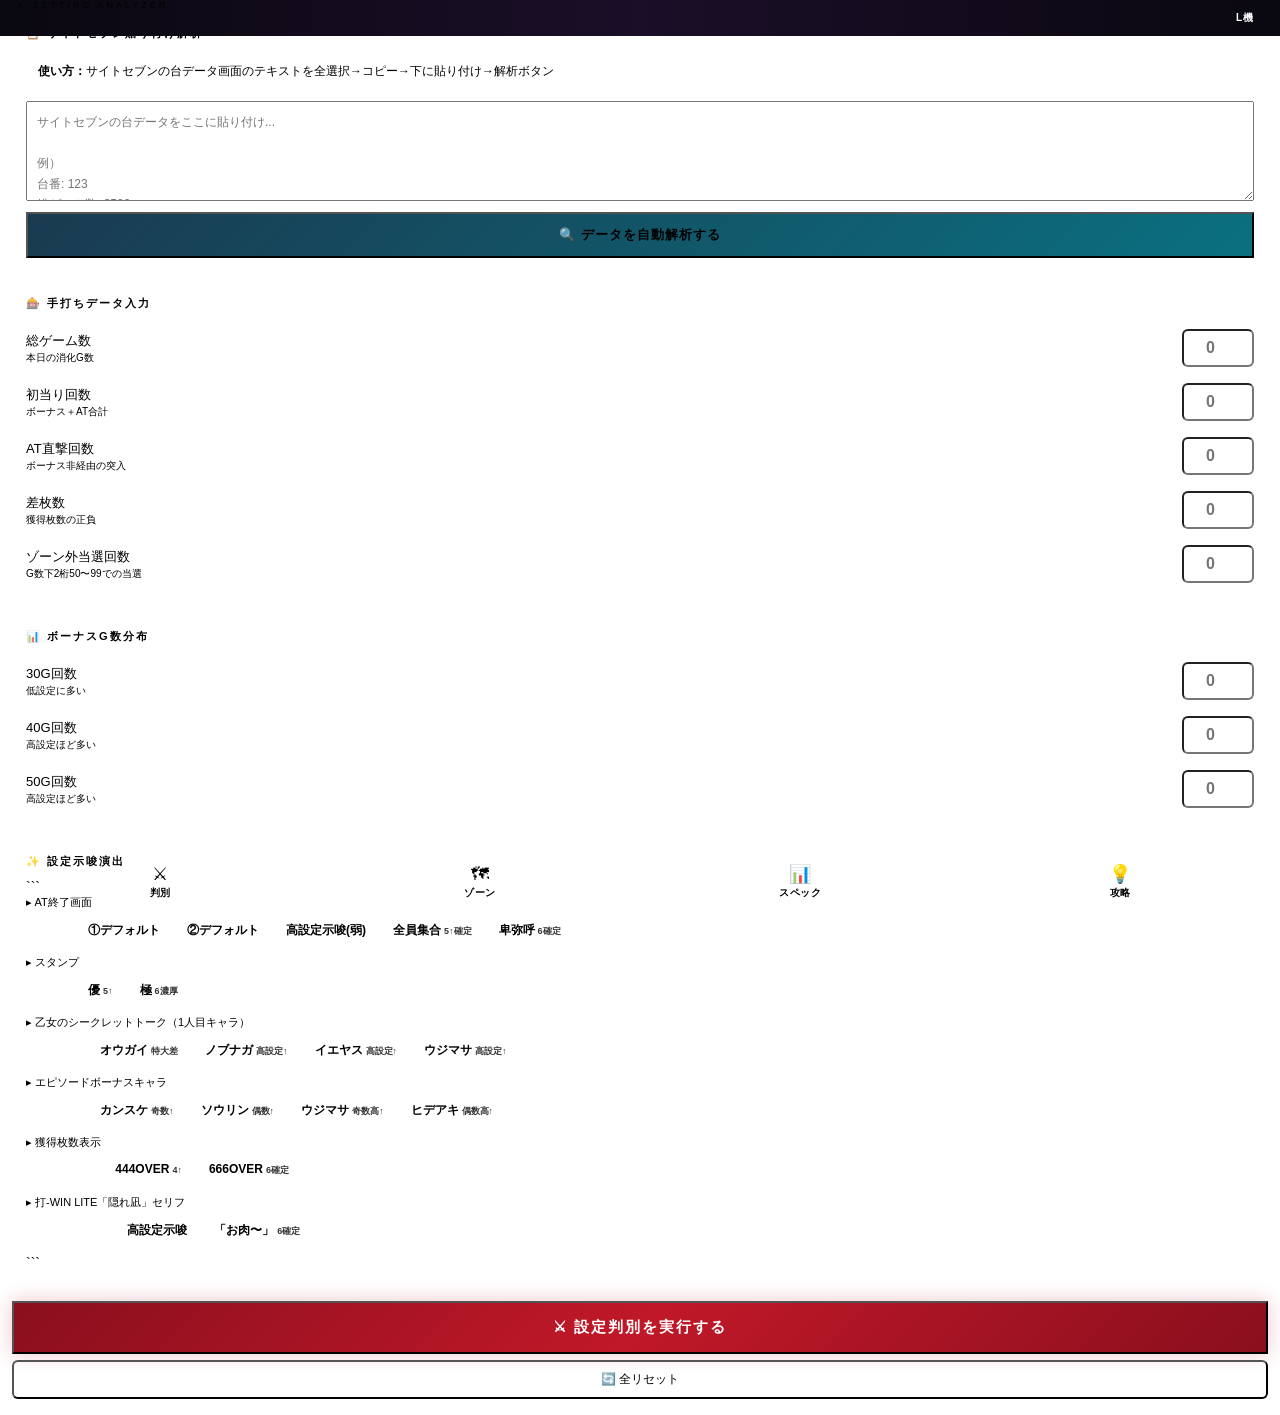
==== otome4_kaiseki/index.html @ 7e70cf57 "index.html を作成" ====
<!DOCTYPE html>

<html lang="ja">
<head>
<meta charset="UTF-8">
<meta name="viewport" content="width=device-width,initial-scale=1,maximum-scale=1,user-scalable=no">
<title>乙女4 設定判別</title>
<link rel="preconnect" href="https://fonts.googleapis.com">
<link href="https://fonts.googleapis.com/css2?family=Rajdhani:wght@600;700&family=Noto+Sans+JP:wght@400;700;900&display=swap" rel="stylesheet">
<style>
/* ═══════════════════════════════════════════
   ROOT & RESET
═══════════════════════════════════════════ */
:root {
  --bg:       #08070a;
  --bg2:      #0f0d14;
  --bg3:      #16131e;
  --border:   #2a2438;
  --border2:  #3d3555;

–red:      #e0203a;
–red-dim:  #7a0f1e;
–gold:     #c8922a;
–gold-hi:  #f0b840;
–gold-dim: #5a3d0a;
–cyan:     #18c8d4;
–cyan-dim: #0a4a50;
–purple:   #9060e8;
–green:    #22c97a;
–orange:   #e86020;

–t1: #f0ecff;
–t2: #9890b8;
–t3: #504870;

–s1c: #484060;
–s2c: #5a5075;
–s3c: #9890b8;
–s4c: #c8922a;
–s5c: #e86020;
–s6c: #e0203a;

–tab-h: 58px;
–hdr-h: 52px;
–radius: 10px;
}
*{box-sizing:border-box;margin:0;padding:0;-webkit-tap-highlight-color:transparent}
html,body{height:100%;background:var(–bg);color:var(–t1);font-family:‘Noto Sans JP’,sans-serif;font-size:14px;overscroll-behavior:none}
body{padding-top:var(–hdr-h);padding-bottom:calc(var(–tab-h) + env(safe-area-inset-bottom))}
input,button,textarea{font-family:inherit}

/* ═══════════════════════════════════════════
HEADER
═══════════════════════════════════════════ */
.hdr{
position:fixed;top:0;left:0;right:0;height:var(–hdr-h);
background:linear-gradient(90deg,#0a0810 0%,#1a0e28 50%,#0a0810 100%);
border-bottom:1px solid var(–border2);
display:flex;align-items:center;justify-content:space-between;
padding:0 16px;z-index:200;
}
.hdr-left{display:flex;flex-direction:column}
.hdr-sub{font-size:9px;letter-spacing:3px;color:var(–t3);text-transform:uppercase}
.hdr-main{font-family:‘Rajdhani’,sans-serif;font-size:19px;font-weight:700;letter-spacing:1px;
background:linear-gradient(90deg,var(–gold-hi),var(–gold));
-webkit-background-clip:text;-webkit-text-fill-color:transparent;background-clip:text}
.hdr-badge{
background:var(–red);color:#fff;
font-size:10px;font-weight:900;letter-spacing:1px;
padding:4px 10px;border-radius:4px;
}

/* ═══════════════════════════════════════════
TAB NAV
═══════════════════════════════════════════ */
.tabnav{
position:fixed;bottom:0;left:0;right:0;
height:var(–tab-h);
background:var(–bg2);
border-top:1px solid var(–border2);
display:flex;z-index:200;
padding-bottom:env(safe-area-inset-bottom);
}
.tn{flex:1;display:flex;flex-direction:column;align-items:center;justify-content:center;
gap:3px;cursor:pointer;border:none;background:transparent;color:var(–t3);
transition:color .15s}
.tn.act{color:var(–gold-hi)}
.tn-ic{font-size:18px;line-height:1}
.tn-lb{font-size:10px;font-weight:700;letter-spacing:.5px}
.tn.act .tn-lb{color:var(–gold)}

/* ═══════════════════════════════════════════
PAGES
═══════════════════════════════════════════ */
.page{display:none;padding:12px 12px 16px;animation:fadeIn .2s ease}
.page.act{display:block}
@keyframes fadeIn{from{opacity:0;transform:translateY(6px)}to{opacity:1;transform:translateY(0)}}

/* ═══════════════════════════════════════════
CARD
═══════════════════════════════════════════ */
.card{
background:var(–bg2);border:1px solid var(–border);border-radius:var(–radius);
padding:14px;margin-bottom:10px;position:relative;overflow:hidden;
}
.card-accent{position:absolute;top:0;left:0;width:3px;height:100%;background:var(–gold)}
.card-accent.red{background:var(–red)}
.card-accent.cyan{background:var(–cyan)}
.card-accent.purple{background:var(–purple)}

.sec-title{
font-size:11px;font-weight:900;letter-spacing:2px;text-transform:uppercase;
color:var(–t3);margin-bottom:10px;display:flex;align-items:center;gap:6px
}
.sec-title::after{content:’’;flex:1;height:1px;background:var(–border)}

/* ═══════════════════════════════════════════
SCORE DISPLAY
═══════════════════════════════════════════ */
.score-panel{
background:linear-gradient(135deg,#0d0a18 0%,#1a1030 100%);
border:1px solid var(–border2);border-radius:var(–radius);
padding:18px 16px;margin-bottom:10px;
display:flex;align-items:center;gap:16px;
}
.score-left{flex-shrink:0;text-align:center;width:100px}
.score-ring{
width:88px;height:88px;border-radius:50%;
background:conic-gradient(var(–red) 0% var(–ring-pct,0%), var(–bg3) var(–ring-pct,0%) 100%);
display:flex;align-items:center;justify-content:center;
position:relative;margin:0 auto 6px;
}
.score-ring::before{content:’’;position:absolute;inset:6px;border-radius:50%;background:var(–bg)}
.score-num{position:relative;z-index:1;font-family:‘Rajdhani’,sans-serif;font-size:28px;font-weight:700;color:var(–t1);line-height:1}
.score-sub{font-size:9px;color:var(–t3);letter-spacing:1px}
.score-right{flex:1}
.score-label{font-size:11px;color:var(–t3);margin-bottom:4px;letter-spacing:1px}
.score-verdict{font-size:16px;font-weight:900;margin-bottom:8px}
.score-advice{font-size:12px;color:var(–t2);line-height:1.6}

/* ═══════════════════════════════════════════
SETTING BARS
═══════════════════════════════════════════ */
.sbar-row{display:flex;align-items:center;gap:6px;margin-bottom:5px}
.sbar-lbl{width:22px;font-family:‘Rajdhani’,sans-serif;font-size:13px;font-weight:700;text-align:center;flex-shrink:0}
.sbar-track{flex:1;height:20px;background:var(–bg3);border-radius:3px;overflow:hidden;position:relative}
.sbar-fill{height:100%;border-radius:3px;transition:width .7s cubic-bezier(.25,.8,.25,1);
display:flex;align-items:center;padding-right:6px;justify-content:flex-end}
.sbar-inner{font-size:10px;font-weight:900;color:#fff;opacity:.9}
.sbar-pct{width:36px;font-size:12px;font-weight:700;text-align:right;flex-shrink:0}

/* ═══════════════════════════════════════════
INPUTS
═══════════════════════════════════════════ */
.field-row{display:flex;align-items:center;gap:10px;padding:8px 0;
border-bottom:1px solid var(–border)}
.field-row:last-child{border-bottom:none}
.field-lbl{flex:1;font-size:13px;color:var(–t2);line-height:1.3}
.field-lbl small{display:block;font-size:10px;color:var(–t3);margin-top:1px}
.num-inp{
width:72px;text-align:center;
background:var(–bg3);border:1px solid var(–border2);border-radius:6px;
color:var(–t1);font-size:16px;font-weight:700;padding:8px 4px;
}
.num-inp:focus{outline:none;border-color:var(–gold)}

/* TOGGLE CHIPS */
.chips{display:flex;flex-wrap:wrap;gap:5px;margin:6px 0 10px}
.chip{
padding:6px 11px;border-radius:5px;font-size:12px;font-weight:700;cursor:pointer;
border:1px solid var(–border2);background:var(–bg3);color:var(–t3);
transition:all .12s;white-space:nowrap;
}
.chip.on{background:var(–red-dim);border-color:var(–red);color:#fff}
.chip.on.gold{background:var(–gold-dim);border-color:var(–gold);color:var(–gold-hi)}
.chip.on.cyan{background:var(–cyan-dim);border-color:var(–cyan);color:var(–cyan)}
.chip.on.purple{background:#2a1850;border-color:var(–purple);color:#c0a0ff}
.chip-tag{font-size:9px;opacity:.8;margin-left:3px}

/* ═══════════════════════════════════════════
BUTTONS
═══════════════════════════════════════════ */
.btn-judge{
width:100%;padding:15px;margin-top:6px;
background:linear-gradient(135deg,#8a0f1e,#c01828,#8a0f1e);
border:1px solid var(–red);border-radius:var(–radius);
color:#fff;font-size:15px;font-weight:900;letter-spacing:2px;cursor:pointer;
box-shadow:0 0 20px #c0182840;transition:all .15s;
}
.btn-judge:active{transform:scale(.98);box-shadow:none}
.btn-reset{
width:100%;padding:9px;margin-top:6px;
background:transparent;border:1px solid var(–border);border-radius:6px;
color:var(–t3);font-size:12px;cursor:pointer;
}

/* ═══════════════════════════════════════════
SITE7 PASTE AREA
═══════════════════════════════════════════ */
.paste-area{
width:100%;min-height:100px;
background:var(–bg3);border:1px dashed var(–border2);border-radius:var(–radius);
color:var(–t2);font-size:12px;line-height:1.7;padding:10px;resize:vertical;
}
.paste-area:focus{outline:none;border-color:var(–gold)}
.btn-parse{
width:100%;padding:12px;margin-top:8px;
background:linear-gradient(135deg,#1a3a50,#0a7080);
border:1px solid var(–cyan);border-radius:var(–radius);
color:var(–cyan);font-size:13px;font-weight:900;letter-spacing:1px;cursor:pointer;
transition:all .15s;
}
.btn-parse:active{transform:scale(.98)}

.parse-result{
margin-top:10px;padding:12px;
background:var(–bg3);border:1px solid var(–border2);border-radius:var(–radius);
display:none;
}
.parse-item{display:flex;justify-content:space-between;padding:5px 0;
border-bottom:1px solid var(–border);font-size:13px}
.parse-item:last-child{border-bottom:none}
.parse-k{color:var(–t2)}
.parse-v{color:var(–gold-hi);font-weight:700}

.btn-apply{
width:100%;padding:10px;margin-top:8px;
background:linear-gradient(135deg,var(–gold-dim),#3d2800);
border:1px solid var(–gold);border-radius:var(–radius);
color:var(–gold-hi);font-size:13px;font-weight:900;cursor:pointer;
}

/* ═══════════════════════════════════════════
ZONE MAP
═══════════════════════════════════════════ */
.zone-bar{
height:44px;border-radius:6px;overflow:hidden;
display:flex;border:1px solid var(–border);margin-bottom:4px;
}
.zs{display:flex;align-items:center;justify-content:center;
font-size:9px;font-weight:900;letter-spacing:.5px;position:relative}
.zs-lbl{position:absolute;bottom:-18px;left:50%;transform:translateX(-50%);
white-space:nowrap;font-size:9px;color:var(–t3)}

.zone-ruler{display:flex;justify-content:space-between;
font-size:9px;color:var(–t3);padding:0 2px;margin-bottom:12px;margin-top:20px}

/* ═══════════════════════════════════════════
DATA TABLE
═══════════════════════════════════════════ */
.dtbl{width:100%;border-collapse:collapse;font-size:12px}
.dtbl th{
background:var(–bg3);color:var(–t3);
padding:7px 6px;text-align:center;font-size:10px;
letter-spacing:1px;border-bottom:1px solid var(–border2);
font-weight:900;
}
.dtbl td{padding:7px 6px;text-align:center;border-bottom:1px solid var(–border);color:var(–t2)}
.dtbl tr.s4 td{background:#1a1000}
.dtbl tr.s5 td{background:#1a0800}
.dtbl tr.s6 td{background:#1a0008;color:var(–s6c);font-weight:700}
.dtbl td.hi{color:var(–gold-hi);font-weight:700}

/* ═══════════════════════════════════════════
SURU SCROLL
═══════════════════════════════════════════ */
.suru-row{display:flex;gap:8px;overflow-x:auto;padding:2px 0 8px;
scrollbar-width:none}
.suru-row::-webkit-scrollbar{display:none}
.suru-c{
min-width:64px;flex-shrink:0;
background:var(–bg3);border:1px solid var(–border);border-radius:8px;
padding:8px 6px;text-align:center;
}
.suru-c.warn{border-color:var(–orange)}
.suru-c.hot{border-color:var(–red);background:#1a0008}
.suru-n{font-family:‘Rajdhani’,sans-serif;font-size:24px;font-weight:700;line-height:1}
.suru-lb{font-size:9px;color:var(–t3);margin-top:1px}
.suru-v{font-size:11px;color:var(–t2);margin-top:4px;font-weight:700}

/* ═══════════════════════════════════════════
INFO BLOCKS
═══════════════════════════════════════════ */
.info{
background:var(–bg3);border-left:3px solid var(–gold);
border-radius:0 6px 6px 0;padding:10px 12px;
font-size:12px;color:var(–t2);line-height:1.7;margin-bottom:8px;
}
.info.red{border-color:var(–red)}
.info.cyan{border-color:var(–cyan)}
.info b{color:var(–t1)}
.info .bad{color:var(–red)}
.info .good{color:var(–green)}

/* TIP ROWS */
.tip{display:flex;gap:10px;padding:10px 0;border-bottom:1px solid var(–border);align-items:flex-start}
.tip:last-child{border-bottom:none}
.tip-ic{font-size:20px;flex-shrink:0;margin-top:1px}
.tip h4{font-size:13px;color:var(–gold-hi);margin-bottom:3px}
.tip p{font-size:12px;color:var(–t2);line-height:1.6}

/* CHECKLIST */
.ck-item{display:flex;align-items:center;gap:10px;padding:9px 0;
border-bottom:1px solid var(–border);cursor:pointer}
.ck-item:last-child{border-bottom:none}
.ck-item input{width:18px;height:18px;accent-color:var(–gold);flex-shrink:0}
.ck-item span{font-size:13px;color:var(–t2)}

/* ═══════════════════════════════════════════
MISC
═══════════════════════════════════════════ */
.disclaimer{font-size:10px;color:var(–t3);line-height:1.7;
padding:10px;background:var(–bg2);border-radius:6px;margin-top:8px}
::-webkit-scrollbar{width:3px;height:3px}
::-webkit-scrollbar-track{background:var(–bg)}
::-webkit-scrollbar-thumb{background:var(–border2);border-radius:2px}
.badge-s{
display:inline-block;font-size:9px;font-weight:900;
padding:1px 5px;border-radius:3px;margin-left:4px;vertical-align:middle;
}
.bs-r{background:#7a0f1e;color:#ff9090;border:1px solid #c00}
.bs-g{background:#0a3a1a;color:#80ffb0;border:1px solid #080}
.bs-o{background:#3a1a00;color:#ffa040;border:1px solid #a04000}
.bs-c{background:#0a2a30;color:#80e0ff;border:1px solid #009090}
</style>

</head>
<body>

<!-- HEADER -->

<div class="hdr">
  <div class="hdr-left">
    <div class="hdr-sub">⚔ Setting Analyzer</div>
    <div class="hdr-main">戦国乙女4</div>
  </div>
  <div class="hdr-badge">L機</div>
</div>

<!-- PAGE: 設定判別 -->

<div class="page act" id="pg-judge">

  <!-- ■ SITE7 PASTE -->

  <div class="card">
    <div class="card-accent cyan"></div>
    <div class="sec-title">📋 サイトセブン貼り付け解析</div>
    <div class="info cyan" style="margin-bottom:10px">
      <b>使い方：</b>サイトセブンの台データ画面のテキストを全選択→コピー→下に貼り付け→解析ボタン
    </div>
    <textarea class="paste-area" id="paste-inp"
      placeholder="サイトセブンの台データをここに貼り付け...&#10;&#10;例）&#10;台番: 123&#10;総ゲーム数: 3500&#10;BB回数: 8&#10;RB回数: 3&#10;差枚: +1200&#10;&#10;※数字が含まれていれば大体読み取れます"></textarea>
    <button class="btn-parse" onclick="parseSite7()">🔍 データを自動解析する</button>
    <div class="parse-result" id="parse-result">
      <div class="sec-title" style="margin-bottom:8px">解析結果</div>
      <div id="parse-items"></div>
      <button class="btn-apply" onclick="applyParsed()">⬇ 判別フォームに反映する</button>
    </div>
  </div>

  <!-- ■ MANUAL INPUT -->

  <div class="card">
    <div class="card-accent"></div>
    <div class="sec-title">🎰 手打ちデータ入力</div>
    <div class="field-row">
      <div class="field-lbl">総ゲーム数<small>本日の消化G数</small></div>
      <input type="number" class="num-inp" id="in-g" placeholder="0" min="0" inputmode="numeric">
    </div>
    <div class="field-row">
      <div class="field-lbl">初当り回数<small>ボーナス＋AT合計</small></div>
      <input type="number" class="num-inp" id="in-hit" placeholder="0" min="0" inputmode="numeric">
    </div>
    <div class="field-row">
      <div class="field-lbl">AT直撃回数<small>ボーナス非経由の突入</small></div>
      <input type="number" class="num-inp" id="in-choku" placeholder="0" min="0" inputmode="numeric">
    </div>
    <div class="field-row">
      <div class="field-lbl">差枚数<small>獲得枚数の正負</small></div>
      <input type="number" class="num-inp" id="in-diff" placeholder="0" inputmode="numeric">
    </div>
    <div class="field-row">
      <div class="field-lbl">ゾーン外当選回数<small>G数下2桁50〜99での当選</small></div>
      <input type="number" class="num-inp" id="in-zout" placeholder="0" min="0" inputmode="numeric">
    </div>
  </div>

  <!-- ■ BONUS G数 -->

  <div class="card">
    <div class="card-accent"></div>
    <div class="sec-title">📊 ボーナスG数分布</div>
    <div class="field-row">
      <div class="field-lbl">30G回数<small>低設定に多い</small></div>
      <input type="number" class="num-inp" id="in-b30" placeholder="0" min="0" inputmode="numeric">
    </div>
    <div class="field-row">
      <div class="field-lbl">40G回数<small>高設定ほど多い</small></div>
      <input type="number" class="num-inp" id="in-b40" placeholder="0" min="0" inputmode="numeric">
    </div>
    <div class="field-row">
      <div class="field-lbl">50G回数<small>高設定ほど多い</small></div>
      <input type="number" class="num-inp" id="in-b50" placeholder="0" min="0" inputmode="numeric">
    </div>
  </div>

  <!-- ■ 示唆演出 -->

  <div class="card">
    <div class="card-accent red"></div>
    <div class="sec-title">✨ 設定示唆演出</div>

```
<div style="font-size:11px;color:var(--t3);margin-bottom:5px">▸ AT終了画面</div>
<div class="chips" id="g-end">
  <div class="chip on" data-v="none" onclick="chip(this,'end')">なし</div>
  <div class="chip" data-v="def1" onclick="chip(this,'end')">①デフォルト</div>
  <div class="chip" data-v="def2" onclick="chip(this,'end')">②デフォルト</div>
  <div class="chip" data-v="hi_weak" onclick="chip(this,'end')">高設定示唆(弱)</div>
  <div class="chip" data-v="s5up" onclick="chip(this,'end')">全員集合<span class="chip-tag">5↑確定</span></div>
  <div class="chip" data-v="s6" onclick="chip(this,'end')">卑弥呼<span class="chip-tag">6確定</span></div>
</div>

<div style="font-size:11px;color:var(--t3);margin-bottom:5px">▸ スタンプ</div>
<div class="chips" id="g-stamp">
  <div class="chip on" data-v="none" onclick="chip(this,'stamp')">なし</div>
  <div class="chip" data-v="yu" onclick="chip(this,'stamp')">優<span class="chip-tag">5↑</span></div>
  <div class="chip" data-v="goku" onclick="chip(this,'stamp')">極<span class="chip-tag">6濃厚</span></div>
</div>

<div style="font-size:11px;color:var(--t3);margin-bottom:5px">▸ 乙女のシークレットトーク（1人目キャラ）</div>
<div class="chips" id="g-talk">
  <div class="chip on" data-v="none" onclick="chip(this,'talk')">未確認</div>
  <div class="chip" data-v="ougai" onclick="chip(this,'talk')">オウガイ<span class="chip-tag">特大差</span></div>
  <div class="chip" data-v="nobunaga" onclick="chip(this,'talk')">ノブナガ<span class="chip-tag">高設定↑</span></div>
  <div class="chip" data-v="ieyasu" onclick="chip(this,'talk')">イエヤス<span class="chip-tag">高設定↑</span></div>
  <div class="chip" data-v="ujimasa" onclick="chip(this,'talk')">ウジマサ<span class="chip-tag">高設定↑</span></div>
</div>

<div style="font-size:11px;color:var(--t3);margin-bottom:5px">▸ エピソードボーナスキャラ</div>
<div class="chips" id="g-ep">
  <div class="chip on" data-v="none" onclick="chip(this,'ep')">未確認</div>
  <div class="chip" data-v="kansuke" onclick="chip(this,'ep')">カンスケ<span class="chip-tag">奇数↑</span></div>
  <div class="chip" data-v="sourin" onclick="chip(this,'ep')">ソウリン<span class="chip-tag">偶数↑</span></div>
  <div class="chip" data-v="ujimasa2" onclick="chip(this,'ep')">ウジマサ<span class="chip-tag">奇数高↑</span></div>
  <div class="chip" data-v="hideaki" onclick="chip(this,'ep')">ヒデアキ<span class="chip-tag">偶数高↑</span></div>
</div>

<div style="font-size:11px;color:var(--t3);margin-bottom:5px">▸ 獲得枚数表示</div>
<div class="chips" id="g-maisuu">
  <div class="chip on" data-v="none" onclick="chip(this,'maisuu')">なし/通常</div>
  <div class="chip" data-v="444" onclick="chip(this,'maisuu')">444OVER<span class="chip-tag">4↑</span></div>
  <div class="chip" data-v="666" onclick="chip(this,'maisuu')">666OVER<span class="chip-tag">6確定</span></div>
</div>

<div style="font-size:11px;color:var(--t3);margin-bottom:5px">▸ 打-WIN LITE「隠れ凪」セリフ</div>
<div class="chips" id="g-nagi">
  <div class="chip on" data-v="none" onclick="chip(this,'nagi')">未確認/通常</div>
  <div class="chip" data-v="hi" onclick="chip(this,'nagi')">高設定示唆</div>
  <div class="chip" data-v="s6" onclick="chip(this,'nagi')">「お肉〜」<span class="chip-tag">6確定</span></div>
</div>
```

  </div>

<button class="btn-judge" onclick="judge()">⚔ 設定判別を実行する</button>
<button class="btn-reset" onclick="resetAll()">🔄 全リセット</button>

  <!-- RESULT -->

  <div id="result-wrap" style="display:none;margin-top:10px">

```
<div class="score-panel">
  <div class="score-left">
    <div class="score-ring" id="score-ring">
      <div class="score-num" id="score-num">—</div>
    </div>
    <div class="score-sub">信頼度</div>
  </div>
  <div class="score-right">
    <div class="score-label">最有力設定</div>
    <div class="score-verdict" id="verdict">—</div>
    <div class="score-advice" id="advice-short">—</div>
  </div>
</div>

<div class="card">
  <div class="card-accent"></div>
  <div class="sec-title">設定別期待度</div>
  <div id="sbars"></div>
</div>

<div class="card">
  <div class="card-accent red"></div>
  <div class="sec-title">立ち回りアドバイス</div>
  <div id="advice-long" style="font-size:13px;color:var(--t2);line-height:1.8"></div>
</div>
```

  </div>
</div>

<!-- PAGE: ゾーン -->

<div class="page" id="pg-zone">

  <div class="card">
    <div class="card-accent cyan"></div>
    <div class="sec-title">ゾーン MAP</div>

```
<div class="zone-bar">
  <div class="zs" style="width:12.5%;background:#0a1a0a;color:#2a6a2a">天国<div class="zs-lbl">0〜99</div></div>
  <div class="zs" style="width:12.5%;background:#080810">—<div class="zs-lbl">100〜</div></div>
  <div class="zs" style="width:6.25%;background:#5a1a00;color:#ff8040">◉<div class="zs-lbl">200〜</div></div>
  <div class="zs" style="width:6.25%;background:#080810">—</div>
  <div class="zs" style="width:6.25%;background:#c01020;color:#fff;font-size:8px">最大<div class="zs-lbl">300〜</div></div>
  <div class="zs" style="width:6.25%;background:#802010;color:#ffa060">延長<div class="zs-lbl">350〜</div></div>
  <div class="zs" style="width:12.5%;background:#080810">—<div class="zs-lbl">400〜</div></div>
  <div class="zs" style="width:6.25%;background:#5a2a00;color:#ffb060">◉<div class="zs-lbl">500〜</div></div>
  <div class="zs" style="width:18.75%;background:#080810">—<div class="zs-lbl">550〜</div></div>
  <div class="zs" style="width:12.5%;background:#7a0f1e;color:#ff8090;font-size:8px">天井<div class="zs-lbl">700〜</div></div>
</div>
<div class="zone-ruler">
  <span>0</span><span>100</span><span>200</span><span>300</span><span>400</span><span>500</span><span>600</span><span>700</span><span>799</span>
</div>

<table class="dtbl">
  <tr><th>G数帯</th><th>熱さ</th><th>備考</th></tr>
  <tr><td>0〜99G</td><td style="color:var(--green)">天国確認</td><td style="font-size:11px;color:var(--t3)">引き戻し消化</td></tr>
  <tr class="s4"><td class="hi">200〜249G</td><td style="color:var(--orange)">★★ 熱</td><td style="font-size:11px">チャンスゾーン</td></tr>
  <tr class="s6"><td>300〜349G</td><td style="color:var(--red)">★★★ 最熱</td><td style="font-size:11px">最大ゾーン</td></tr>
  <tr class="s5"><td class="hi">350〜400G</td><td style="color:var(--orange)">★★ 熱</td><td style="font-size:11px">ゾーン延長</td></tr>
  <tr><td>400〜499G</td><td>低</td><td style="font-size:11px;color:var(--t3)">通常域</td></tr>
  <tr class="s4"><td class="hi">500〜549G</td><td style="color:var(--orange)">★★ 熱</td><td style="font-size:11px">後半ゾーン</td></tr>
  <tr class="s6"><td>700〜799G</td><td style="color:var(--red)">天井間近</td><td style="font-size:11px">ボーナス確定圏</td></tr>
</table>
```

  </div>

  <div class="card">
    <div class="card-accent red"></div>
    <div class="sec-title">スルー回数カウンター</div>
    <div class="suru-row">
      <div class="suru-c"><div class="suru-n" style="color:var(--t3)">0</div><div class="suru-lb">スルー</div><div class="suru-v" style="color:var(--t3)">基準</div></div>
      <div class="suru-c"><div class="suru-n" style="color:var(--t2)">1</div><div class="suru-lb">スルー</div><div class="suru-v">50G〜</div></div>
      <div class="suru-c"><div class="suru-n" style="color:var(--gold)">2</div><div class="suru-lb">スルー</div><div class="suru-v" style="color:var(--gold)">100G〜</div></div>
      <div class="suru-c warn"><div class="suru-n" style="color:var(--orange)">3</div><div class="suru-lb">スルー</div><div class="suru-v" style="color:var(--orange)">200G〜</div></div>
      <div class="suru-c warn"><div class="suru-n" style="color:var(--orange)">4</div><div class="suru-lb">スルー</div><div class="suru-v" style="color:var(--orange)">300G〜</div></div>
      <div class="suru-c hot"><div class="suru-n" style="color:var(--red)">5</div><div class="suru-lb">スルー</div><div class="suru-v" style="color:var(--red)">即着可</div></div>
      <div class="suru-c hot"><div class="suru-n" style="color:#ff4060">6</div><div class="suru-lb">スルー</div><div class="suru-v" style="color:#ff4060">EP確定!</div></div>
    </div>
    <div class="info red">
      <b>スルー天井：</b>AT非当選6回連続 → 7回目がエピソードボーナス確定<br>
      <span class="bad">⚠ リセットタイミング：AT中ボーナス・しゅつじんのとき・神謀覚醒</span>
    </div>
  </div>

  <div class="card">
    <div class="card-accent"></div>
    <div class="sec-title">やめどき</div>
    <div class="tip">
      <div class="tip-ic">🔴</div>
      <div><h4>ボーナス後</h4><p>天国モード移行の有無を確認。非天国なら即やめOK。アイキャッチが夕方なら天国濃厚。</p></div>
    </div>
    <div class="tip">
      <div class="tip-ic">🟡</div>
      <div><h4>AT後は最低99G</h4><p>AT後は（超）強カワループ突入。99Gまで消化して直撃チャンスを消化すること。</p></div>
    </div>
    <div class="tip">
      <div class="tip-ic">🟢</div>
      <div><h4>エンディング後は続行必須</h4><p>天国確定＋超強カワループ。画面左右にモヤ出現。絶対続行。</p></div>
    </div>
  </div>

</div>

<!-- PAGE: スペック -->

<div class="page" id="pg-spec">

  <div class="card">
    <div class="card-accent gold" style="background:var(--gold)"></div>
    <div class="sec-title">基本スペック</div>
    <table class="dtbl">
      <tr><th>設定</th><th>機械割</th><th>初当り<br>B+AT</th><th>AT初当り</th><th>CZ</th></tr>
      <tr><td style="color:var(--s1c)">1</td><td style="color:var(--s1c)">98.2%</td><td style="color:var(--s1c)">1/272.7</td><td style="color:var(--s1c)">1/429.2</td><td style="color:var(--s1c)">1/467.6</td></tr>
      <tr><td style="color:var(--s2c)">2</td><td style="color:var(--s2c)">99.0%</td><td style="color:var(--s2c)">1/267.3</td><td style="color:var(--s2c)">1/417.8</td><td style="color:var(--s2c)">1/452.2</td></tr>
      <tr><td style="color:var(--s3c)">3</td><td style="color:var(--s3c)">101.2%</td><td style="color:var(--s3c)">1/255.3</td><td style="color:var(--s3c)">1/393.6</td><td style="color:var(--s3c)">1/434.7</td></tr>
      <tr class="s4"><td style="color:var(--s4c)">4</td><td style="color:var(--s4c)">105.4%</td><td style="color:var(--s4c)">1/238.2</td><td style="color:var(--s4c)">1/361.3</td><td style="color:var(--s4c)">1/410.9</td></tr>
      <tr class="s5"><td style="color:var(--s5c)">5</td><td style="color:var(--s5c)">110.2%</td><td style="color:var(--s5c)">1/223.2</td><td style="color:var(--s5c)">1/334.1</td><td style="color:var(--s5c)">1/394.9</td></tr>
      <tr class="s6"><td>6</td><td>113.0%</td><td>1/217.1</td><td>1/319.2</td><td>1/381.5</td></tr>
    </table>
  </div>

  <div class="card">
    <div class="card-accent red"></div>
    <div class="sec-title">AT・特化ゾーン</div>
    <table class="dtbl">
      <tr><th>名称</th><th>純増</th><th>備考</th></tr>
      <tr><td style="color:var(--gold-hi);font-size:12px">強カワRUSH</td><td>約2.5枚/G</td><td style="font-size:11px;color:var(--t3)">通常AT</td></tr>
      <tr class="s6"><td style="font-size:12px">真強カワRUSH</td><td style="font-weight:900">約5.0枚/G</td><td style="font-size:11px">上位AT</td></tr>
      <tr><td style="font-size:12px">神謀覚醒</td><td>特化</td><td style="font-size:11px;color:var(--t3)">平均+220枚/期待1840枚</td></tr>
      <tr><td style="font-size:12px">しゅつじんのとき</td><td>特化</td><td style="font-size:11px;color:var(--t3)">期待3100枚 avg5ストック</td></tr>
      <tr><td style="font-size:12px">オウガイバトル</td><td>引戻し</td><td style="font-size:11px;color:var(--t3)">5G×複数 50/66/80%継続</td></tr>
    </table>
  </div>

  <div class="card">
    <div class="card-accent cyan"></div>
    <div class="sec-title">リールロック</div>
    <div class="info">
      <b>2段階</b>：乙女アタック以上 期待度75%<br>
      　→ 50% でボーナス直撃 / 50% で乙女アタック
    </div>
    <div class="info red">
      <b>3段階</b>：ロングフリーズ確定！<br>
      　→ AT＋神謀覚醒確定 期待枚数<b>1840枚</b>
    </div>
  </div>

  <div class="card">
    <div class="card-accent purple"></div>
    <div class="sec-title">エピソードボーナス キャラ示唆</div>
    <table class="dtbl">
      <tr><th>キャラ</th><th>示唆内容</th></tr>
      <tr class="s6"><td>ヨシテル</td><td>真強カワRUSH確定（設定示唆なし）</td></tr>
      <tr><td>山本カンスケ</td><td style="color:#8080ff">奇数設定期待度アップ</td></tr>
      <tr><td>大友ソウリン</td><td style="color:#80ff80">偶数設定期待度アップ</td></tr>
      <tr class="s4"><td>北条ウジマサ</td><td class="hi">奇数示唆＋高設定期待アップ</td></tr>
      <tr class="s4"><td>小早川ヒデアキ</td><td class="hi">偶数示唆＋高設定期待アップ</td></tr>
    </table>
  </div>

  <div class="card">
    <div class="card-accent"></div>
    <div class="sec-title">ゾーン外当選確率（設定別）</div>
    <table class="dtbl">
      <tr><th>設定</th><th>ゾーン外当選率</th><th>評価</th></tr>
      <tr><td style="color:var(--s1c)">1</td><td style="color:var(--s1c)">1/24288</td><td style="color:var(--t3)">低</td></tr>
      <tr><td style="color:var(--s2c)">2</td><td style="color:var(--s2c)">1/23210</td><td style="color:var(--t3)">低</td></tr>
      <tr><td style="color:var(--s3c)">3</td><td style="color:var(--s3c)">1/16284</td><td style="color:var(--t2)">中</td></tr>
      <tr class="s4"><td style="color:var(--s4c)">4</td><td style="color:var(--s4c)">1/13666</td><td style="color:var(--gold)">高</td></tr>
      <tr class="s5"><td style="color:var(--s5c)">5</td><td style="color:var(--s5c)">1/12024</td><td style="color:var(--orange)">高</td></tr>
      <tr class="s6"><td>6</td><td>1/9819</td><td style="color:var(--red);font-weight:900">最高</td></tr>
    </table>
  </div>

  <div class="card">
    <div class="card-accent"></div>
    <div class="sec-title">AT直撃確率</div>
    <div class="info">
      <b>設定1：</b>約1/10000 ／ <b>設定6：</b>約1/5000<br>
      複数回確認できれば高設定の強シグナル。<br>
      <span style="color:var(--t3)">※AT後の引き戻し（強カワループ）はカウント除外</span>
    </div>
  </div>

</div>

<!-- PAGE: 攻略 -->

<div class="page" id="pg-tips">

  <div class="card">
    <div class="card-accent"></div>
    <div class="sec-title">高設定の特徴</div>
    <div class="tip">
      <div class="tip-ic">🎯</div>
      <div><h4>ハマりが少なく当たりが浅い</h4><p>高設定（4〜6）は300G以内でポンポン当たる展開が特徴。深くハマる回数が少ない。</p></div>
    </div>
    <div class="tip">
      <div class="tip-ic">⚡</div>
      <div><h4>AT直撃が複数回発生</h4><p>設定1比約2倍の確率で直撃発生。通常時に複数回目撃できれば高設定大チャンス。</p></div>
    </div>
    <div class="tip">
      <div class="tip-ic">🎌</div>
      <div><h4>示唆演出が頻繁に出る</h4><p>設定6は天井にあまり行かず、スタンプや終了画面の示唆が多く出る傾向。</p></div>
    </div>
    <div class="tip">
      <div class="tip-ic">💎</div>
      <div><h4>ボーナスG数が40〜50G多い</h4><p>高設定ほど戦国乙女BONUSで40G・50Gを選択しやすい。30G続出は低設定疑い。</p></div>
    </div>
  </div>

  <div class="card">
    <div class="card-accent red"></div>
    <div class="sec-title">1日で勝つ条件</div>
    <div class="info">
      以下のうち<b>3つ以上</b>を1日で達成できればまず負けない：<br>
      <span class="good">✓ プレミアム乙女アタックor出陣の陣</span><br>
      <span class="good">✓ 1日に覚醒3回</span><br>
      <span class="good">✓ 青・緑で250以上のせる</span><br>
      <span class="good">✓ ノブで500以上のせる</span><br>
      <span class="good">✓ 乙女アタック3勝を2回</span><br>
      <span class="good">✓ 1日にロック2段階を8回</span>
    </div>
    <div class="info red">
      <span class="bad">⚠ AT中はヒキが全て。設定6でも噛み合わなければ負ける台。</span>
    </div>
  </div>

  <div class="card">
    <div class="card-accent cyan"></div>
    <div class="sec-title">立ち回りポイント</div>
    <div class="tip">
      <div class="tip-ic">📱</div>
      <div><h4>打-WIN LITE は必ず起動</h4><p>1000G毎に「隠れ凪」セリフで設定示唆。「お肉〜お肉〜」= 設定6確定！</p></div>
    </div>
    <div class="tip">
      <div class="tip-ic">🎴</div>
      <div><h4>オウガイバトル1戦目</h4><p>1戦目は高設定ほど勝利期待度が高い。2戦目以降は設定差なし。頻繁に引き戻せる台は狙い目。</p></div>
    </div>
    <div class="tip">
      <div class="tip-ic">📊</div>
      <div><h4>ゾーン外当選に注目</h4><p>G数下2桁50〜99での当選は設定差大。複数回確認できれば高設定期待UP。</p></div>
    </div>
  </div>

  <div class="card">
    <div class="card-accent purple"></div>
    <div class="sec-title">チェックリスト</div>
    <label class="ck-item"><input type="checkbox"> <span>打-WIN LITEを起動した</span></label>
    <label class="ck-item"><input type="checkbox"> <span>AT終了画面を記録した</span></label>
    <label class="ck-item"><input type="checkbox"> <span>ボーナスG数（30/40/50）を記録した</span></label>
    <label class="ck-item"><input type="checkbox"> <span>AT直撃の有無を確認した</span></label>
    <label class="ck-item"><input type="checkbox"> <span>エピソードボーナスキャラを記録した</span></label>
    <label class="ck-item"><input type="checkbox"> <span>エンディング乙女トーク1人目確認</span></label>
    <label class="ck-item"><input type="checkbox"> <span>スタンプ・獲得枚数表示を確認した</span></label>
  </div>

  <div class="disclaimer">
    ※本アプリのデータは各種解析サイトの公開情報をもとに作成しています。確率は試行回数による偏りが生じるため参考程度にご利用ください。パチスロは遊技です。適度な範囲でお楽しみください。
  </div>
</div>

<!-- TAB NAV -->

<nav class="tabnav">
  <button class="tn act" onclick="showPage('pg-judge',this)"><div class="tn-ic">⚔</div><div class="tn-lb">判別</div></button>
  <button class="tn" onclick="showPage('pg-zone',this)"><div class="tn-ic">🗺</div><div class="tn-lb">ゾーン</div></button>
  <button class="tn" onclick="showPage('pg-spec',this)"><div class="tn-ic">📊</div><div class="tn-lb">スペック</div></button>
  <button class="tn" onclick="showPage('pg-tips',this)"><div class="tn-ic">💡</div><div class="tn-lb">攻略</div></button>
</nav>

<script>
/* ═══════════════════════════ STATE ═══════════════════════════ */
const S = { end:'none', stamp:'none', talk:'none', ep:'none', maisuu:'none', nagi:'none' };
let parsedData = {};

/* ═══════════════════════════ NAV ═══════════════════════════ */
function showPage(id,btn){
  document.querySelectorAll('.page').forEach(p=>p.classList.remove('act'));
  document.querySelectorAll('.tn').forEach(b=>b.classList.remove('act'));
  document.getElementById(id).classList.add('act');
  btn.classList.add('act');
  window.scrollTo(0,0);
}

/* ═══════════════════════════ CHIPS ═══════════════════════════ */
function chip(el,key){
  const group = el.closest('.chips');
  group.querySelectorAll('.chip').forEach(c=>c.classList.remove('on'));
  el.classList.add('on');
  S[key] = el.getAttribute('data-v');
}

/* ═══════════════════════════ SITE7 PARSE ═══════════════════════════ */
function parseSite7(){
  const raw = document.getElementById('paste-inp').value;
  if(!raw.trim()){ alert('テキストが空です。貼り付けてください。'); return; }

  const nums = raw.replace(/[,，、]/g,'').replace(/[０-９]/g,c=>String.fromCharCode(c.charCodeAt(0)-0xFEE0));

  // Extract patterns
  function ex(patterns){
    for(const pat of patterns){
      const m = nums.match(pat);
      if(m) return parseInt(m[1]);
    }
    return null;
  }

  const totalG = ex([
    /(?:総|合計)?ゲ[ーー]?ム数[\s:：]*(\d+)/,
    /G数[\s:：]*(\d+)/,
    /(\d{3,5})\s*[Gg回]/,
    /総回転[\s:：]*(\d+)/,
    /スタート[\s:：]*(\d+)/,
  ]);

  const hitBig = ex([
    /(?:BB|ビッグ|ボーナス)(?:回数|数)?[\s:：]*(\d+)/,
    /大当り[\s:：]*(\d+)/,
    /初当[りた][\s:：]*(\d+)/,
    /当選回数[\s:：]*(\d+)/,
  ]);

  const hitAT = ex([
    /AT(?:回数|数)?[\s:：]*(\d+)/,
    /(?:RB|レギュラー)(?:回数|数)?[\s:：]*(\d+)/,
  ]);

  const diffRaw = nums.match(/差枚[\s:：]*([+-]?\d+)/)||nums.match(/出玉[\s:：]*([+-]?\d+)/)||nums.match(/([+-]\d{3,6})/);
  const diff = diffRaw ? parseInt(diffRaw[1]) : null;

  parsedData = { totalG, hitBig, hitAT, diff };

  const items = document.getElementById('parse-items');
  items.innerHTML = '';
  const rows = [
    ['総ゲーム数', totalG ? totalG+'G' : '読取不可'],
    ['ボーナス/当選回数', hitBig != null ? hitBig+'回' : '読取不可'],
    ['AT回数', hitAT != null ? hitAT+'回' : '読取不可'],
    ['差枚数', diff != null ? (diff>0?'+':'')+diff+'枚' : '読取不可'],
  ];
  rows.forEach(([k,v])=>{
    const d = document.createElement('div');
    d.className = 'parse-item';
    d.innerHTML = `<span class="parse-k">${k}</span><span class="parse-v">${v}</span>`;
    items.appendChild(d);
  });

  document.getElementById('parse-result').style.display = 'block';
}

function applyParsed(){
  if(parsedData.totalG) document.getElementById('in-g').value = parsedData.totalG;
  // hitBig = ボーナス回数として使う
  const totalHit = (parsedData.hitBig||0) + (parsedData.hitAT||0);
  if(totalHit > 0) document.getElementById('in-hit').value = totalHit;
  if(parsedData.diff != null) document.getElementById('in-diff').value = parsedData.diff;
  // scroll to form
  document.getElementById('in-g').scrollIntoView({behavior:'smooth'});
}

/* ═══════════════════════════ JUDGE ═══════════════════════════ */
function judge(){
  const g     = parseFloat(document.getElementById('in-g').value)||0;
  const hit   = parseFloat(document.getElementById('in-hit').value)||0;
  const choku = parseFloat(document.getElementById('in-choku').value)||0;
  const diff  = parseFloat(document.getElementById('in-diff').value)||0;
  const zout  = parseFloat(document.getElementById('in-zout').value)||0;
  const b30   = parseFloat(document.getElementById('in-b30').value)||0;
  const b40   = parseFloat(document.getElementById('in-b40').value)||0;
  const b50   = parseFloat(document.getElementById('in-b50').value)||0;

  // Base weights [s1..s6]
  let w = [50,52,55,58,62,65];

  // ── 初当たり確率 ──────────────────────
  const theory = [272.7,267.3,255.3,238.2,223.2,217.1];
  if(g>0 && hit>0){
    const actual = g/hit;
    for(let i=0;i<6;i++){
      const diff_t = Math.abs(actual - theory[i]);
      w[i] += Math.max(0, 25 - diff_t*0.2);
    }
    if(actual < 220){ w[5]+=18; w[4]+=12; }
    else if(actual < 238){ w[5]+=10; w[4]+=8; w[3]+=5; }
    else if(actual < 255){ w[3]+=8; w[2]+=5; }
    else if(actual > 272){ w[0]+=12; w[1]+=6; }
  }

  // ── AT直撃 ──────────────────────────
  if(choku>=1 && g>0){
    const rate = g/choku;
    if(rate<5000){ w[5]+=28; w[4]+=16; w[3]+=8; }
    else if(rate<7000){ w[5]+=16; w[4]+=10; }
    else { w[5]+=8; w[4]+=5; }
    if(choku>=2){ w[5]+=22; w[4]+=14; }
    if(choku>=3){ w[5]+=28; w[4]+=18; }
  }

  // ── ボーナスG数 ─────────────────────
  const tb = b30+b40+b50;
  if(tb>0){
    const r = (b40+b50)/tb;
    if(r>0.55){ w[4]+=14; w[5]+=14; w[3]+=10; }
    else if(r>0.38){ w[3]+=10; w[4]+=10; }
    else if(r<0.12){ w[0]+=14; w[1]+=8; }
  }

  // ── ゾーン外 ─────────────────────────
  w[3]+=zout*6; w[4]+=zout*8; w[5]+=zout*10;

  // ── 差枚 ─────────────────────────────
  if(g>1000){
    if(diff > g*2.0){ w[4]+=8; w[5]+=12; }
    else if(diff < -g*0.5){ w[0]+=8; w[1]+=5; }
  }

  // ── 演出示唆 ─────────────────────────
  const emap = {
    end:   { def1:[3,0,3,0,3,0], def2:[0,3,0,3,0,3], hi_weak:[0,0,5,8,10,10],
              s5up:[-12,-12,-5,15,22,22], s6:[-30,-30,-20,-10,5,60] },
    stamp: { yu:[-12,-12,-5,15,20,20], goku:[-30,-30,-20,-10,5,55] },
    talk:  { ougai:[0,0,0,10,22,40], nobunaga:[0,0,5,8,12,12],
              ieyasu:[0,0,5,8,12,12], ujimasa:[0,0,5,8,12,12] },
    ep:    { kansuke:[8,0,8,0,8,0], sourin:[0,8,0,8,0,8],
              ujimasa2:[0,0,15,0,15,0], hideaki:[0,0,0,15,0,15] },
    maisuu:{ '444':[-12,-12,-5,18,18,18], '666':[-30,-30,-20,-10,5,60] },
    nagi:  { hi:[0,0,5,8,12,12], s6:[-30,-30,-20,-10,5,60] },
  };
  for(const [key,val] of Object.entries(S)){
    if(val!='none' && emap[key] && emap[key][val]){
      emap[key][val].forEach((v,i)=>{ w[i]+=v; });
    }
  }

  w = w.map(v=>Math.max(0,v));
  const total = w.reduce((a,b)=>a+b,0);
  const pcts = w.map(v=>Math.round(v/total*100));
  const diff2 = 100-pcts.reduce((a,b)=>a+b,0);
  pcts[5]+=diff2;

  const maxI = w.indexOf(Math.max(...w));
  renderResult(pcts, maxI);
}

/* ═══════════════════════════ RENDER ═══════════════════════════ */
const S_COLORS = ['#484060','#5a5075','#9890b8','#c8922a','#e86020','#e0203a'];
const S_NAMES  = ['設定1','設定2','設定3','設定4','設定5','設定6'];

function renderResult(pcts, maxI){
  const pct = pcts[maxI];
  const col = S_COLORS[maxI];

  // ring
  const ring = document.getElementById('score-ring');
  ring.style.setProperty('--ring-pct', pct+'%');
  // rewrite conic
  ring.style.background = `conic-gradient(${col} 0% ${pct}%, var(--bg3) ${pct}% 100%)`;
  document.getElementById('score-num').textContent = pct+'%';

  // verdict
  const verdEl = document.getElementById('verdict');
  verdEl.textContent = S_NAMES[maxI] + ' 最有力';
  verdEl.style.color = col;

  // short advice
  let shortAdv = '';
  if(maxI>=4) shortAdv = '🔥 高設定の強シグナルあり。終日続行を推奨。';
  else if(maxI>=2) shortAdv = '🔶 中間設定の可能性。データ蓄積継続。';
  else shortAdv = '⚠ 低設定の可能性。天井狙いへの切替を検討。';
  document.getElementById('advice-short').textContent = shortAdv;

  // bars
  const barsEl = document.getElementById('sbars');
  barsEl.innerHTML = '';
  for(let i=0;i<6;i++){
    const row = document.createElement('div');
    row.className = 'sbar-row';
    row.innerHTML = `
      <div class="sbar-lbl" style="color:${S_COLORS[i]}">S${i+1}</div>
      <div class="sbar-track">
        <div class="sbar-fill" style="width:0%;background:linear-gradient(90deg,${S_COLORS[i]}80,${S_COLORS[i]})">
          <span class="sbar-inner">${i===maxI?'◀':''}</span>
        </div>
      </div>
      <div class="sbar-pct" style="color:${S_COLORS[i]};${i===maxI?'font-weight:900':''}">${pcts[i]}%</div>
    `;
    barsEl.appendChild(row);
    setTimeout(()=>{
      row.querySelector('.sbar-fill').style.width = pcts[i]+'%';
    }, 50+i*60);
  }

  // long advice
  let longAdv = '';
  if(maxI>=4){
    longAdv = '示唆演出や確率が高設定を強く示唆しています。スタンプや終了画面の確定演出が出ている場合は特に有力。引き続きAT直撃の回数・ゾーン外当選を記録し、エンディングが来た場合は必ず続行してください。';
  } else if(maxI>=2){
    longAdv = '設定3〜4の可能性がある範囲です。機械割100〜105%帯で長期的には均衡します。エピソードボーナスのキャラや打-WIN LITEの隠れ凪セリフなど、追加の示唆情報を集めてから最終判断をしましょう。';
  } else {
    longAdv = '確率が低設定域に近い状態です。示唆演出も確認できていない場合、設定1〜2の可能性が高いです。天井狙い（スルー回数重視）や別台の選択を検討してください。深追いは禁物です。';
  }
  document.getElementById('advice-long').textContent = longAdv;

  document.getElementById('result-wrap').style.display = 'block';
  document.getElementById('result-wrap').scrollIntoView({behavior:'smooth', block:'start'});
}

/* ═══════════════════════════ RESET ═══════════════════════════ */
function resetAll(){
  ['in-g','in-hit','in-choku','in-diff','in-zout','in-b30','in-b40','in-b50']
    .forEach(id=>{ document.getElementById(id).value=''; });
  document.querySelectorAll('.chips').forEach(g=>{
    g.querySelectorAll('.chip').forEach(c=>c.classList.remove('on'));
    const none = g.querySelector('[data-v="none"]');
    if(none) none.classList.add('on');
  });
  Object.keys(S).forEach(k=>S[k]='none');
  document.getElementById('result-wrap').style.display = 'none';
  document.getElementById('parse-result').style.display = 'none';
  document.getElementById('paste-inp').value = '';
}

// init chip defaults
document.querySelectorAll('.chips [data-v="none"]').forEach(c=>c.classList.add('on'));
</script>

</body>
</html>
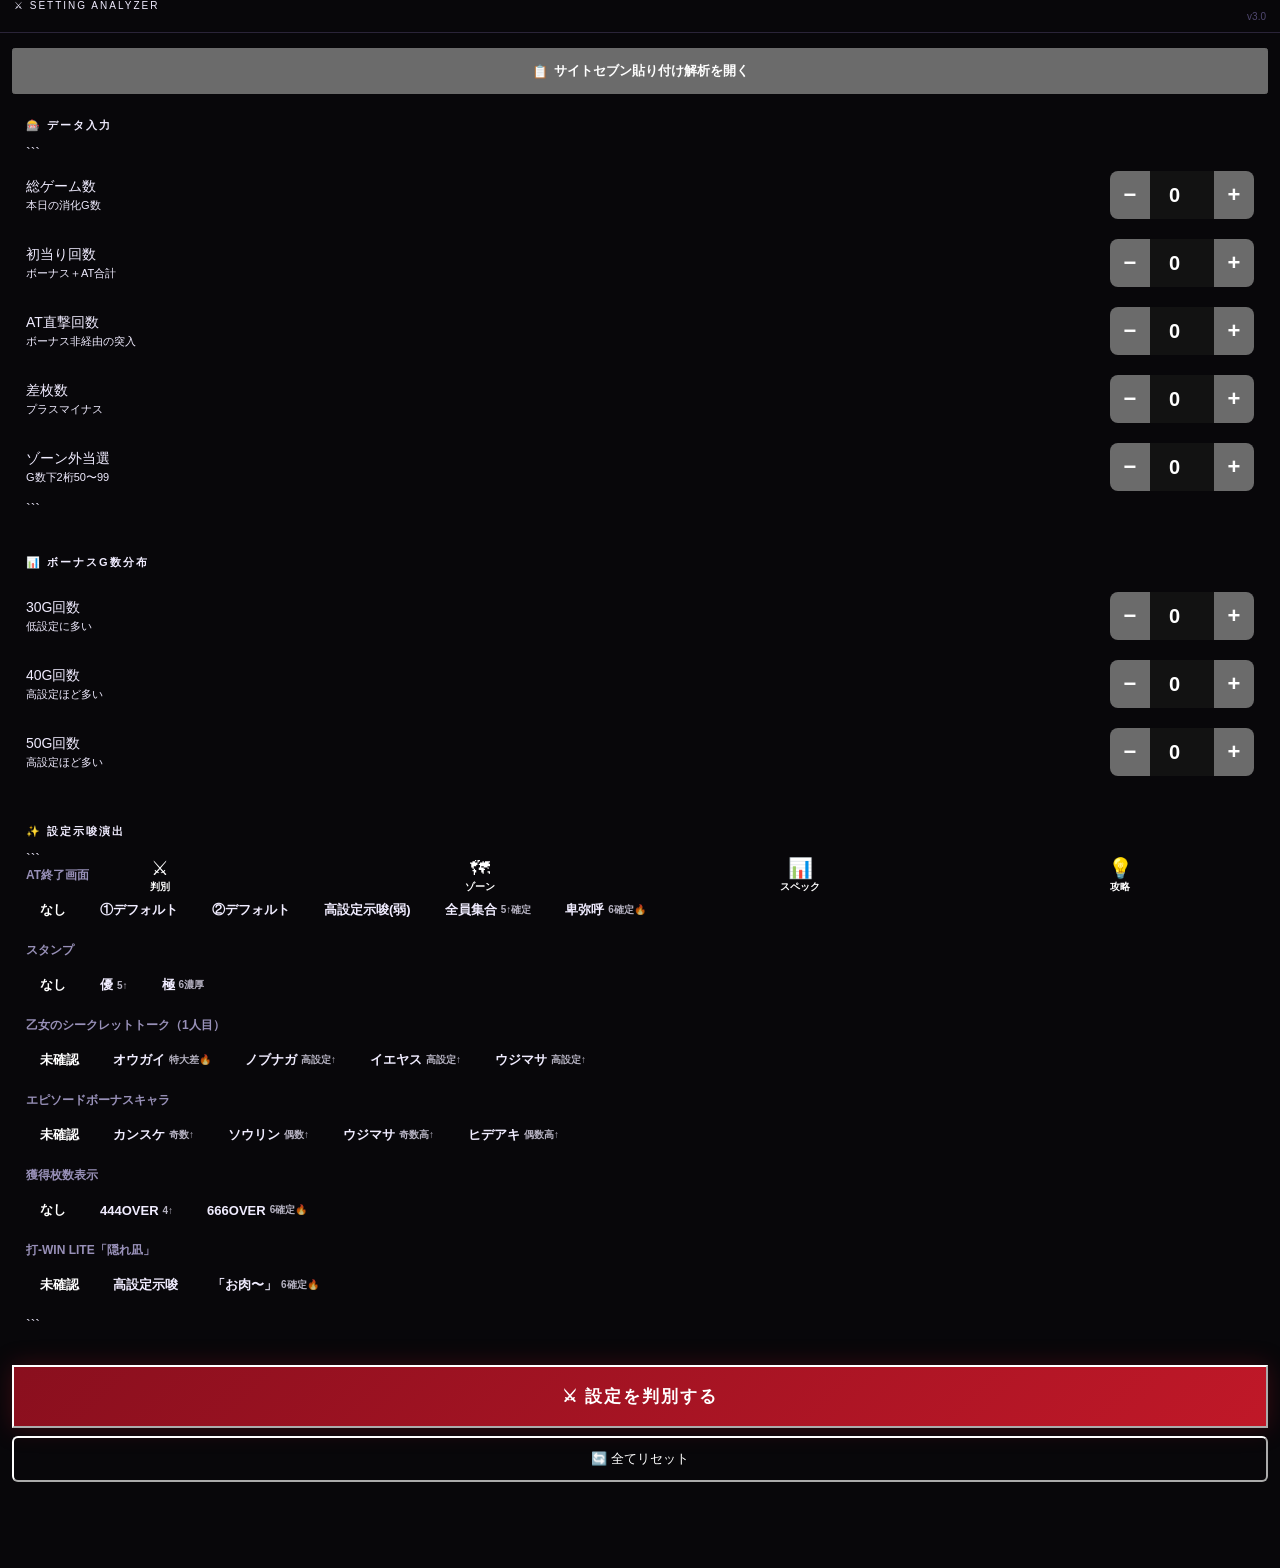
==== commit 742c053f: "index.html を更新" ====
--- a/otome4_kaiseki/index.html
+++ b/otome4_kaiseki/index.html
@@ -4,324 +4,308 @@
 <head>
 <meta charset="UTF-8">
 <meta name="viewport" content="width=device-width,initial-scale=1,maximum-scale=1,user-scalable=no">
+<meta name="color-scheme" content="dark">
 <title>乙女4 設定判別</title>
 <link rel="preconnect" href="https://fonts.googleapis.com">
 <link href="https://fonts.googleapis.com/css2?family=Rajdhani:wght@600;700&family=Noto+Sans+JP:wght@400;700;900&display=swap" rel="stylesheet">
 <style>
-/* ═══════════════════════════════════════════
-   ROOT & RESET
-═══════════════════════════════════════════ */
 :root {
-  --bg:       #08070a;
-  --bg2:      #0f0d14;
-  --bg3:      #16131e;
-  --border:   #2a2438;
-  --border2:  #3d3555;
-
-–red:      #e0203a;
-–red-dim:  #7a0f1e;
-–gold:     #c8922a;
-–gold-hi:  #f0b840;
-–gold-dim: #5a3d0a;
-–cyan:     #18c8d4;
-–cyan-dim: #0a4a50;
-–purple:   #9060e8;
-–green:    #22c97a;
-–orange:   #e86020;
-
-–t1: #f0ecff;
-–t2: #9890b8;
-–t3: #504870;
-
-–s1c: #484060;
-–s2c: #5a5075;
-–s3c: #9890b8;
-–s4c: #c8922a;
-–s5c: #e86020;
-–s6c: #e0203a;
-
-–tab-h: 58px;
-–hdr-h: 52px;
-–radius: 10px;
+  --bg:      #08070a;
+  --bg2:     #0f0d14;
+  --bg3:     #16131e;
+  --border:  #2a2438;
+  --border2: #3d3555;
+  --red:     #e0203a;
+  --red-dim: #7a0f1e;
+  --gold:    #c8922a;
+  --gold-hi: #f0b840;
+  --gold-dim:#5a3d0a;
+  --cyan:    #18c8d4;
+  --cyan-dim:#0a4a50;
+  --purple:  #9060e8;
+  --green:   #22c97a;
+  --orange:  #e86020;
+  --t1: #f0ecff;
+  --t2: #9890b8;
+  --t3: #504870;
+  --s1c:#484060; --s2c:#5a5075; --s3c:#9890b8;
+  --s4c:#c8922a; --s5c:#e86020; --s6c:#e0203a;
+  --tab-h: 62px;
+  --hdr-h: 38px;
+  --r: 10px;
 }
 *{box-sizing:border-box;margin:0;padding:0;-webkit-tap-highlight-color:transparent}
-html,body{height:100%;background:var(–bg);color:var(–t1);font-family:‘Noto Sans JP’,sans-serif;font-size:14px;overscroll-behavior:none}
-body{padding-top:var(–hdr-h);padding-bottom:calc(var(–tab-h) + env(safe-area-inset-bottom))}
-input,button,textarea{font-family:inherit}
-
-/* ═══════════════════════════════════════════
-HEADER
-═══════════════════════════════════════════ */
+html{background:#08070a}
+body{
+  background:var(--bg);color:var(--t1);
+  font-family:'Noto Sans JP',sans-serif;font-size:14px;
+  overscroll-behavior:none;
+  padding-top:var(--hdr-h);
+  padding-bottom:calc(var(--tab-h) + env(safe-area-inset-bottom) + 8px);
+}
+input,button,textarea{font-family:inherit;color-scheme:dark}
+
+/* ── HEADER (超コンパクト) ── */
 .hdr{
 position:fixed;top:0;left:0;right:0;height:var(–hdr-h);
-background:linear-gradient(90deg,#0a0810 0%,#1a0e28 50%,#0a0810 100%);
-border-bottom:1px solid var(–border2);
+background:#08070a;
+border-bottom:1px solid #2a2438;
 display:flex;align-items:center;justify-content:space-between;
-padding:0 16px;z-index:200;
-}
-.hdr-left{display:flex;flex-direction:column}
-.hdr-sub{font-size:9px;letter-spacing:3px;color:var(–t3);text-transform:uppercase}
-.hdr-main{font-family:‘Rajdhani’,sans-serif;font-size:19px;font-weight:700;letter-spacing:1px;
+padding:0 14px;z-index:200;
+}
+.hdr-title{
+font-family:‘Rajdhani’,sans-serif;font-size:16px;font-weight:700;
 background:linear-gradient(90deg,var(–gold-hi),var(–gold));
--webkit-background-clip:text;-webkit-text-fill-color:transparent;background-clip:text}
-.hdr-badge{
-background:var(–red);color:#fff;
-font-size:10px;font-weight:900;letter-spacing:1px;
-padding:4px 10px;border-radius:4px;
-}
-
-/* ═══════════════════════════════════════════
-TAB NAV
-═══════════════════════════════════════════ */
+-webkit-background-clip:text;-webkit-text-fill-color:transparent;
+background-clip:text;letter-spacing:1px;
+}
+.hdr-sub{font-size:10px;color:var(–t3);letter-spacing:2px}
+
+/* ── TAB NAV ── */
 .tabnav{
 position:fixed;bottom:0;left:0;right:0;
 height:var(–tab-h);
-background:var(–bg2);
-border-top:1px solid var(–border2);
+background:var(–bg2);border-top:1px solid var(–border2);
 display:flex;z-index:200;
 padding-bottom:env(safe-area-inset-bottom);
 }
-.tn{flex:1;display:flex;flex-direction:column;align-items:center;justify-content:center;
-gap:3px;cursor:pointer;border:none;background:transparent;color:var(–t3);
-transition:color .15s}
+.tn{
+flex:1;display:flex;flex-direction:column;align-items:center;justify-content:center;
+gap:2px;cursor:pointer;border:none;background:transparent;color:var(–t3);
+transition:color .15s;padding:6px 0;
+}
 .tn.act{color:var(–gold-hi)}
-.tn-ic{font-size:18px;line-height:1}
-.tn-lb{font-size:10px;font-weight:700;letter-spacing:.5px}
-.tn.act .tn-lb{color:var(–gold)}
-
-/* ═══════════════════════════════════════════
-PAGES
-═══════════════════════════════════════════ */
-.page{display:none;padding:12px 12px 16px;animation:fadeIn .2s ease}
+.tn-ic{font-size:20px;line-height:1}
+.tn-lb{font-size:10px;font-weight:700}
+
+/* ── PAGES ── */
+.page{display:none;padding:10px 12px 16px;animation:fi .18s ease}
 .page.act{display:block}
-@keyframes fadeIn{from{opacity:0;transform:translateY(6px)}to{opacity:1;transform:translateY(0)}}
-
-/* ═══════════════════════════════════════════
-CARD
-═══════════════════════════════════════════ */
+@keyframes fi{from{opacity:0;transform:translateY(5px)}to{opacity:1;transform:translateY(0)}}
+
+/* ── CARD ── */
 .card{
-background:var(–bg2);border:1px solid var(–border);border-radius:var(–radius);
-padding:14px;margin-bottom:10px;position:relative;overflow:hidden;
-}
-.card-accent{position:absolute;top:0;left:0;width:3px;height:100%;background:var(–gold)}
-.card-accent.red{background:var(–red)}
-.card-accent.cyan{background:var(–cyan)}
-.card-accent.purple{background:var(–purple)}
-
-.sec-title{
-font-size:11px;font-weight:900;letter-spacing:2px;text-transform:uppercase;
-color:var(–t3);margin-bottom:10px;display:flex;align-items:center;gap:6px
-}
-.sec-title::after{content:’’;flex:1;height:1px;background:var(–border)}
-
-/* ═══════════════════════════════════════════
-SCORE DISPLAY
-═══════════════════════════════════════════ */
-.score-panel{
-background:linear-gradient(135deg,#0d0a18 0%,#1a1030 100%);
-border:1px solid var(–border2);border-radius:var(–radius);
-padding:18px 16px;margin-bottom:10px;
-display:flex;align-items:center;gap:16px;
-}
-.score-left{flex-shrink:0;text-align:center;width:100px}
-.score-ring{
-width:88px;height:88px;border-radius:50%;
-background:conic-gradient(var(–red) 0% var(–ring-pct,0%), var(–bg3) var(–ring-pct,0%) 100%);
-display:flex;align-items:center;justify-content:center;
-position:relative;margin:0 auto 6px;
-}
-.score-ring::before{content:’’;position:absolute;inset:6px;border-radius:50%;background:var(–bg)}
-.score-num{position:relative;z-index:1;font-family:‘Rajdhani’,sans-serif;font-size:28px;font-weight:700;color:var(–t1);line-height:1}
-.score-sub{font-size:9px;color:var(–t3);letter-spacing:1px}
-.score-right{flex:1}
-.score-label{font-size:11px;color:var(–t3);margin-bottom:4px;letter-spacing:1px}
-.score-verdict{font-size:16px;font-weight:900;margin-bottom:8px}
-.score-advice{font-size:12px;color:var(–t2);line-height:1.6}
-
-/* ═══════════════════════════════════════════
-SETTING BARS
-═══════════════════════════════════════════ */
-.sbar-row{display:flex;align-items:center;gap:6px;margin-bottom:5px}
-.sbar-lbl{width:22px;font-family:‘Rajdhani’,sans-serif;font-size:13px;font-weight:700;text-align:center;flex-shrink:0}
-.sbar-track{flex:1;height:20px;background:var(–bg3);border-radius:3px;overflow:hidden;position:relative}
-.sbar-fill{height:100%;border-radius:3px;transition:width .7s cubic-bezier(.25,.8,.25,1);
-display:flex;align-items:center;padding-right:6px;justify-content:flex-end}
-.sbar-inner{font-size:10px;font-weight:900;color:#fff;opacity:.9}
-.sbar-pct{width:36px;font-size:12px;font-weight:700;text-align:right;flex-shrink:0}
-
-/* ═══════════════════════════════════════════
-INPUTS
-═══════════════════════════════════════════ */
-.field-row{display:flex;align-items:center;gap:10px;padding:8px 0;
-border-bottom:1px solid var(–border)}
-.field-row:last-child{border-bottom:none}
-.field-lbl{flex:1;font-size:13px;color:var(–t2);line-height:1.3}
-.field-lbl small{display:block;font-size:10px;color:var(–t3);margin-top:1px}
+background:var(–bg2);border:1px solid var(–border);
+border-radius:var(–r);padding:14px;margin-bottom:10px;
+position:relative;overflow:hidden;
+}
+.card-line{
+position:absolute;top:0;left:0;width:3px;height:100%;
+background:var(–gold);
+}
+.card-line.red{background:var(–red)}
+.card-line.cyan{background:var(–cyan)}
+.card-line.purple{background:var(–purple)}
+
+.sec{
+font-size:11px;font-weight:900;letter-spacing:2px;
+color:var(–t3);margin-bottom:12px;
+display:flex;align-items:center;gap:6px;
+}
+.sec::after{content:’’;flex:1;height:1px;background:var(–border)}
+
+/* ── 入力欄 (大きく・押しやすく) ── */
+.field{
+display:flex;align-items:center;
+padding:10px 0;border-bottom:1px solid var(–border);
+gap:10px;
+}
+.field:last-child{border-bottom:none}
+.field-lbl{flex:1;font-size:14px;color:var(–t2);line-height:1.4}
+.field-lbl small{display:block;font-size:11px;color:var(–t3);margin-top:2px}
+
+/* 数値入力: 大きく・数字キーボード対応 */
+.num-wrap{display:flex;align-items:center;gap:0;border:1px solid var(–border2);border-radius:8px;overflow:hidden}
+.num-btn{
+width:40px;height:48px;
+background:var(–bg3);border:none;
+color:var(–t1);font-size:22px;font-weight:700;
+cursor:pointer;display:flex;align-items:center;justify-content:center;
+transition:background .1s;flex-shrink:0;
+}
+.num-btn:active{background:var(–border2)}
 .num-inp{
-width:72px;text-align:center;
-background:var(–bg3);border:1px solid var(–border2);border-radius:6px;
-color:var(–t1);font-size:16px;font-weight:700;padding:8px 4px;
-}
-.num-inp:focus{outline:none;border-color:var(–gold)}
-
-/* TOGGLE CHIPS */
-.chips{display:flex;flex-wrap:wrap;gap:5px;margin:6px 0 10px}
+width:64px;height:48px;text-align:center;
+background:var(–bg3);border:none;border-left:1px solid var(–border);border-right:1px solid var(–border);
+color:var(–t1);font-size:20px;font-weight:700;
+}
+.num-inp:focus{outline:none;background:#1a1630}
+
+/* ── CHIPS (大きめ・押しやすい) ── */
+.chips{display:flex;flex-wrap:wrap;gap:6px;margin:6px 0 12px}
 .chip{
-padding:6px 11px;border-radius:5px;font-size:12px;font-weight:700;cursor:pointer;
-border:1px solid var(–border2);background:var(–bg3);color:var(–t3);
+padding:9px 14px;border-radius:6px;font-size:13px;font-weight:700;
+cursor:pointer;border:1px solid var(–border2);
+background:var(–bg3);color:var(–t3);
 transition:all .12s;white-space:nowrap;
+min-height:40px;display:flex;align-items:center;
 }
 .chip.on{background:var(–red-dim);border-color:var(–red);color:#fff}
 .chip.on.gold{background:var(–gold-dim);border-color:var(–gold);color:var(–gold-hi)}
 .chip.on.cyan{background:var(–cyan-dim);border-color:var(–cyan);color:var(–cyan)}
-.chip.on.purple{background:#2a1850;border-color:var(–purple);color:#c0a0ff}
-.chip-tag{font-size:9px;opacity:.8;margin-left:3px}
-
-/* ═══════════════════════════════════════════
-BUTTONS
-═══════════════════════════════════════════ */
+.chip-sub{font-size:10px;opacity:.75;margin-left:4px}
+
+/* ── 判別ボタン ── */
 .btn-judge{
-width:100%;padding:15px;margin-top:6px;
-background:linear-gradient(135deg,#8a0f1e,#c01828,#8a0f1e);
-border:1px solid var(–red);border-radius:var(–radius);
-color:#fff;font-size:15px;font-weight:900;letter-spacing:2px;cursor:pointer;
-box-shadow:0 0 20px #c0182840;transition:all .15s;
+width:100%;padding:18px;margin-top:8px;
+background:linear-gradient(135deg,#8a0f1e,#c01828);
+border:1px solid var(–red);border-radius:var(–r);
+color:#fff;font-size:17px;font-weight:900;letter-spacing:2px;
+cursor:pointer;box-shadow:0 0 24px #c0182840;
+transition:all .15s;
 }
 .btn-judge:active{transform:scale(.98);box-shadow:none}
 .btn-reset{
-width:100%;padding:9px;margin-top:6px;
-background:transparent;border:1px solid var(–border);border-radius:6px;
-color:var(–t3);font-size:12px;cursor:pointer;
-}
-
-/* ═══════════════════════════════════════════
-SITE7 PASTE AREA
-═══════════════════════════════════════════ */
+width:100%;padding:12px;margin-top:8px;
+background:transparent;border:1px solid var(–border);
+border-radius:6px;color:var(–t3);font-size:13px;cursor:pointer;
+}
+
+/* ── 結果パネル ── */
+.result-panel{
+background:var(–bg2);border:1px solid var(–border2);
+border-radius:var(–r);overflow:hidden;margin-top:10px;
+}
+/* 設定番号ドーン */
+.result-top{
+background:linear-gradient(135deg,#0d0a18,#1a1030);
+padding:20px 16px;text-align:center;
+border-bottom:1px solid var(–border2);
+}
+.result-setting-label{font-size:12px;color:var(–t3);letter-spacing:2px;margin-bottom:4px}
+.result-setting-num{
+font-family:‘Rajdhani’,sans-serif;font-size:72px;font-weight:700;
+line-height:1;
+}
+.result-setting-name{font-size:16px;font-weight:900;margin-top:4px}
+.result-conf{
+display:inline-block;margin-top:8px;
+padding:4px 16px;border-radius:20px;
+font-size:13px;font-weight:700;
+}
+
+/* バー */
+.result-bars{padding:14px}
+.sbar{display:flex;align-items:center;gap:8px;margin-bottom:6px}
+.sbar-lbl{
+font-family:‘Rajdhani’,sans-serif;font-size:14px;font-weight:700;
+width:24px;text-align:center;flex-shrink:0;
+}
+.sbar-track{
+flex:1;height:22px;background:var(–bg3);
+border-radius:4px;overflow:hidden;
+}
+.sbar-fill{
+height:100%;border-radius:4px;
+transition:width .7s cubic-bezier(.25,.8,.25,1);
+display:flex;align-items:center;justify-content:flex-end;
+padding-right:6px;
+}
+.sbar-fill-txt{font-size:11px;font-weight:900;color:#fff}
+.sbar-pct{width:38px;font-size:13px;font-weight:700;text-align:right;flex-shrink:0}
+
+/* アドバイス */
+.result-advice{
+padding:14px;border-top:1px solid var(–border);
+font-size:13px;color:var(–t2);line-height:1.8;
+}
+.result-advice-title{
+font-size:11px;font-weight:900;letter-spacing:2px;
+color:var(–t3);margin-bottom:8px;
+}
+
+/* ── サイトセブン折りたたみ ── */
+.collapse-btn{
+width:100%;padding:12px;
+background:var(–bg3);border:1px solid var(–border2);
+border-radius:var(–r);color:var(–cyan);
+font-size:13px;font-weight:700;cursor:pointer;
+display:flex;align-items:center;justify-content:center;gap:6px;
+margin-bottom:10px;
+}
+.collapse-content{display:none;margin-bottom:10px}
+.collapse-content.open{display:block}
 .paste-area{
-width:100%;min-height:100px;
-background:var(–bg3);border:1px dashed var(–border2);border-radius:var(–radius);
-color:var(–t2);font-size:12px;line-height:1.7;padding:10px;resize:vertical;
-}
-.paste-area:focus{outline:none;border-color:var(–gold)}
+width:100%;min-height:90px;
+background:var(–bg3);border:1px dashed var(–border2);
+border-radius:var(–r);color:var(–t2);
+font-size:12px;line-height:1.7;padding:10px;resize:vertical;
+}
+.paste-area:focus{outline:none;border-color:var(–cyan)}
 .btn-parse{
-width:100%;padding:12px;margin-top:8px;
+width:100%;padding:13px;margin-top:8px;
 background:linear-gradient(135deg,#1a3a50,#0a7080);
-border:1px solid var(–cyan);border-radius:var(–radius);
-color:var(–cyan);font-size:13px;font-weight:900;letter-spacing:1px;cursor:pointer;
-transition:all .15s;
-}
-.btn-parse:active{transform:scale(.98)}
-
+border:1px solid var(–cyan);border-radius:var(–r);
+color:var(–cyan);font-size:13px;font-weight:900;cursor:pointer;
+}
 .parse-result{
 margin-top:10px;padding:12px;
-background:var(–bg3);border:1px solid var(–border2);border-radius:var(–radius);
-display:none;
-}
-.parse-item{display:flex;justify-content:space-between;padding:5px 0;
+background:var(–bg3);border:1px solid var(–border2);
+border-radius:var(–r);display:none;
+}
+.pi{display:flex;justify-content:space-between;padding:5px 0;
 border-bottom:1px solid var(–border);font-size:13px}
-.parse-item:last-child{border-bottom:none}
-.parse-k{color:var(–t2)}
-.parse-v{color:var(–gold-hi);font-weight:700}
-
+.pi:last-child{border-bottom:none}
+.pi-k{color:var(–t2)} .pi-v{color:var(–gold-hi);font-weight:700}
 .btn-apply{
-width:100%;padding:10px;margin-top:8px;
+width:100%;padding:11px;margin-top:8px;
 background:linear-gradient(135deg,var(–gold-dim),#3d2800);
-border:1px solid var(–gold);border-radius:var(–radius);
+border:1px solid var(–gold);border-radius:var(–r);
 color:var(–gold-hi);font-size:13px;font-weight:900;cursor:pointer;
 }
 
-/* ═══════════════════════════════════════════
-ZONE MAP
-═══════════════════════════════════════════ */
-.zone-bar{
-height:44px;border-radius:6px;overflow:hidden;
-display:flex;border:1px solid var(–border);margin-bottom:4px;
-}
-.zs{display:flex;align-items:center;justify-content:center;
-font-size:9px;font-weight:900;letter-spacing:.5px;position:relative}
-.zs-lbl{position:absolute;bottom:-18px;left:50%;transform:translateX(-50%);
-white-space:nowrap;font-size:9px;color:var(–t3)}
-
-.zone-ruler{display:flex;justify-content:space-between;
-font-size:9px;color:var(–t3);padding:0 2px;margin-bottom:12px;margin-top:20px}
-
-/* ═══════════════════════════════════════════
-DATA TABLE
-═══════════════════════════════════════════ */
+/* ── INFO ── */
+.info{
+background:var(–bg3);border-left:3px solid var(–gold);
+border-radius:0 6px 6px 0;padding:10px 12px;
+font-size:12px;color:var(–t2);line-height:1.7;margin-bottom:8px;
+}
+.info.red{border-color:var(–red)}
+.info.cyan{border-color:var(–cyan)}
+.info b{color:var(–t1)}
+.bad{color:var(–red)} .good{color:var(–green)}
+
+/* ── ZONE MAP ── */
+.zone-bar{height:44px;border-radius:6px;overflow:hidden;display:flex;border:1px solid var(–border);margin-bottom:4px}
+.zs{display:flex;align-items:center;justify-content:center;font-size:9px;font-weight:900;position:relative}
+.zone-ruler{display:flex;justify-content:space-between;font-size:9px;color:var(–t3);padding:0 2px;margin-bottom:16px;margin-top:4px}
+
+/* ── TABLES ── */
 .dtbl{width:100%;border-collapse:collapse;font-size:12px}
-.dtbl th{
-background:var(–bg3);color:var(–t3);
-padding:7px 6px;text-align:center;font-size:10px;
-letter-spacing:1px;border-bottom:1px solid var(–border2);
-font-weight:900;
-}
-.dtbl td{padding:7px 6px;text-align:center;border-bottom:1px solid var(–border);color:var(–t2)}
+.dtbl th{background:var(–bg3);color:var(–t3);padding:7px 6px;text-align:center;font-size:10px;letter-spacing:1px;border-bottom:1px solid var(–border2);font-weight:900}
+.dtbl td{padding:8px 6px;text-align:center;border-bottom:1px solid var(–border);color:var(–t2)}
 .dtbl tr.s4 td{background:#1a1000}
 .dtbl tr.s5 td{background:#1a0800}
 .dtbl tr.s6 td{background:#1a0008;color:var(–s6c);font-weight:700}
 .dtbl td.hi{color:var(–gold-hi);font-weight:700}
 
-/* ═══════════════════════════════════════════
-SURU SCROLL
-═══════════════════════════════════════════ */
-.suru-row{display:flex;gap:8px;overflow-x:auto;padding:2px 0 8px;
-scrollbar-width:none}
+/* ── SURU ── */
+.suru-row{display:flex;gap:8px;overflow-x:auto;padding-bottom:6px;scrollbar-width:none}
 .suru-row::-webkit-scrollbar{display:none}
-.suru-c{
-min-width:64px;flex-shrink:0;
-background:var(–bg3);border:1px solid var(–border);border-radius:8px;
-padding:8px 6px;text-align:center;
-}
+.suru-c{min-width:62px;flex-shrink:0;background:var(–bg3);border:1px solid var(–border);border-radius:8px;padding:8px 6px;text-align:center}
 .suru-c.warn{border-color:var(–orange)}
 .suru-c.hot{border-color:var(–red);background:#1a0008}
-.suru-n{font-family:‘Rajdhani’,sans-serif;font-size:24px;font-weight:700;line-height:1}
+.suru-n{font-family:‘Rajdhani’,sans-serif;font-size:26px;font-weight:700;line-height:1}
 .suru-lb{font-size:9px;color:var(–t3);margin-top:1px}
-.suru-v{font-size:11px;color:var(–t2);margin-top:4px;font-weight:700}
-
-/* ═══════════════════════════════════════════
-INFO BLOCKS
-═══════════════════════════════════════════ */
-.info{
-background:var(–bg3);border-left:3px solid var(–gold);
-border-radius:0 6px 6px 0;padding:10px 12px;
-font-size:12px;color:var(–t2);line-height:1.7;margin-bottom:8px;
-}
-.info.red{border-color:var(–red)}
-.info.cyan{border-color:var(–cyan)}
-.info b{color:var(–t1)}
-.info .bad{color:var(–red)}
-.info .good{color:var(–green)}
-
-/* TIP ROWS */
+.suru-v{font-size:11px;font-weight:700;margin-top:4px}
+
+/* ── TIPS ── */
 .tip{display:flex;gap:10px;padding:10px 0;border-bottom:1px solid var(–border);align-items:flex-start}
 .tip:last-child{border-bottom:none}
-.tip-ic{font-size:20px;flex-shrink:0;margin-top:1px}
+.tip-ic{font-size:20px;flex-shrink:0}
 .tip h4{font-size:13px;color:var(–gold-hi);margin-bottom:3px}
 .tip p{font-size:12px;color:var(–t2);line-height:1.6}
 
-/* CHECKLIST */
-.ck-item{display:flex;align-items:center;gap:10px;padding:9px 0;
-border-bottom:1px solid var(–border);cursor:pointer}
-.ck-item:last-child{border-bottom:none}
-.ck-item input{width:18px;height:18px;accent-color:var(–gold);flex-shrink:0}
-.ck-item span{font-size:13px;color:var(–t2)}
-
-/* ═══════════════════════════════════════════
-MISC
-═══════════════════════════════════════════ */
-.disclaimer{font-size:10px;color:var(–t3);line-height:1.7;
-padding:10px;background:var(–bg2);border-radius:6px;margin-top:8px}
+/* ── CHECKLIST ── */
+.ck{display:flex;align-items:center;gap:10px;padding:10px 0;border-bottom:1px solid var(–border);cursor:pointer}
+.ck:last-child{border-bottom:none}
+.ck input{width:20px;height:20px;accent-color:var(–gold);flex-shrink:0}
+.ck span{font-size:13px;color:var(–t2)}
+
+.disclaimer{font-size:10px;color:var(–t3);line-height:1.7;padding:10px;background:var(–bg2);border-radius:6px;margin-top:8px}
 ::-webkit-scrollbar{width:3px;height:3px}
 ::-webkit-scrollbar-track{background:var(–bg)}
 ::-webkit-scrollbar-thumb{background:var(–border2);border-radius:2px}
-.badge-s{
-display:inline-block;font-size:9px;font-weight:900;
-padding:1px 5px;border-radius:3px;margin-left:4px;vertical-align:middle;
-}
-.bs-r{background:#7a0f1e;color:#ff9090;border:1px solid #c00}
-.bs-g{background:#0a3a1a;color:#80ffb0;border:1px solid #080}
-.bs-o{background:#3a1a00;color:#ffa040;border:1px solid #a04000}
-.bs-c{background:#0a2a30;color:#80e0ff;border:1px solid #009090}
 </style>
 
 </head>
@@ -330,220 +314,239 @@
 <!-- HEADER -->
 
 <div class="hdr">
-  <div class="hdr-left">
-    <div class="hdr-sub">⚔ Setting Analyzer</div>
-    <div class="hdr-main">戦国乙女4</div>
-  </div>
-  <div class="hdr-badge">L機</div>
-</div>
-
-<!-- PAGE: 設定判別 -->
+  <div>
+    <div class="hdr-sub">⚔ SETTING ANALYZER</div>
+    <div class="hdr-title">L戦国乙女4</div>
+  </div>
+  <div style="font-size:10px;color:var(--t3)">v3.0</div>
+</div>
+
+<!-- PAGE: 判別 -->
 
 <div class="page act" id="pg-judge">
 
-  <!-- ■ SITE7 PASTE -->
-
-  <div class="card">
-    <div class="card-accent cyan"></div>
-    <div class="sec-title">📋 サイトセブン貼り付け解析</div>
-    <div class="info cyan" style="margin-bottom:10px">
-      <b>使い方：</b>サイトセブンの台データ画面のテキストを全選択→コピー→下に貼り付け→解析ボタン
-    </div>
-    <textarea class="paste-area" id="paste-inp"
-      placeholder="サイトセブンの台データをここに貼り付け...&#10;&#10;例）&#10;台番: 123&#10;総ゲーム数: 3500&#10;BB回数: 8&#10;RB回数: 3&#10;差枚: +1200&#10;&#10;※数字が含まれていれば大体読み取れます"></textarea>
-    <button class="btn-parse" onclick="parseSite7()">🔍 データを自動解析する</button>
-    <div class="parse-result" id="parse-result">
-      <div class="sec-title" style="margin-bottom:8px">解析結果</div>
-      <div id="parse-items"></div>
-      <button class="btn-apply" onclick="applyParsed()">⬇ 判別フォームに反映する</button>
-    </div>
-  </div>
-
-  <!-- ■ MANUAL INPUT -->
-
-  <div class="card">
-    <div class="card-accent"></div>
-    <div class="sec-title">🎰 手打ちデータ入力</div>
-    <div class="field-row">
-      <div class="field-lbl">総ゲーム数<small>本日の消化G数</small></div>
-      <input type="number" class="num-inp" id="in-g" placeholder="0" min="0" inputmode="numeric">
-    </div>
-    <div class="field-row">
-      <div class="field-lbl">初当り回数<small>ボーナス＋AT合計</small></div>
-      <input type="number" class="num-inp" id="in-hit" placeholder="0" min="0" inputmode="numeric">
-    </div>
-    <div class="field-row">
-      <div class="field-lbl">AT直撃回数<small>ボーナス非経由の突入</small></div>
-      <input type="number" class="num-inp" id="in-choku" placeholder="0" min="0" inputmode="numeric">
-    </div>
-    <div class="field-row">
-      <div class="field-lbl">差枚数<small>獲得枚数の正負</small></div>
-      <input type="number" class="num-inp" id="in-diff" placeholder="0" inputmode="numeric">
-    </div>
-    <div class="field-row">
-      <div class="field-lbl">ゾーン外当選回数<small>G数下2桁50〜99での当選</small></div>
-      <input type="number" class="num-inp" id="in-zout" placeholder="0" min="0" inputmode="numeric">
-    </div>
-  </div>
-
-  <!-- ■ BONUS G数 -->
-
-  <div class="card">
-    <div class="card-accent"></div>
-    <div class="sec-title">📊 ボーナスG数分布</div>
-    <div class="field-row">
+  <!-- サイトセブン折りたたみ -->
+
+  <button class="collapse-btn" onclick="togglePaste()">
+    <span>📋</span><span id="paste-btn-txt">サイトセブン貼り付け解析を開く</span>
+  </button>
+  <div class="collapse-content" id="paste-area-wrap">
+    <div class="card">
+      <div class="card-line cyan"></div>
+      <div class="sec">📋 サイトセブン貼り付け</div>
+      <div class="info cyan" style="margin-bottom:10px">
+        <b>使い方：</b>台データ画面のテキストを全選択→コピー→貼り付け→解析
+      </div>
+      <textarea class="paste-area" id="paste-inp"
+        placeholder="ここに貼り付け...&#10;&#10;例）総ゲーム数: 3500 / BB: 8 / 差枚: +1200"></textarea>
+      <button class="btn-parse" onclick="parseSite7()">🔍 自動解析する</button>
+      <div class="parse-result" id="parse-result">
+        <div id="parse-items"></div>
+        <button class="btn-apply" onclick="applyParsed()">⬇ 入力欄に反映する</button>
+      </div>
+    </div>
+  </div>
+
+  <!-- 手打ち入力 -->
+
+  <div class="card">
+    <div class="card-line"></div>
+    <div class="sec">🎰 データ入力</div>
+
+```
+<div class="field">
+  <div class="field-lbl">総ゲーム数<small>本日の消化G数</small></div>
+  <div class="num-wrap">
+    <button class="num-btn" onclick="adj('in-g',-100)">−</button>
+    <input type="number" class="num-inp" id="in-g" value="0" min="0" inputmode="numeric">
+    <button class="num-btn" onclick="adj('in-g',100)">+</button>
+  </div>
+</div>
+<div class="field">
+  <div class="field-lbl">初当り回数<small>ボーナス＋AT合計</small></div>
+  <div class="num-wrap">
+    <button class="num-btn" onclick="adj('in-hit',-1)">−</button>
+    <input type="number" class="num-inp" id="in-hit" value="0" min="0" inputmode="numeric">
+    <button class="num-btn" onclick="adj('in-hit',1)">+</button>
+  </div>
+</div>
+<div class="field">
+  <div class="field-lbl">AT直撃回数<small>ボーナス非経由の突入</small></div>
+  <div class="num-wrap">
+    <button class="num-btn" onclick="adj('in-choku',-1)">−</button>
+    <input type="number" class="num-inp" id="in-choku" value="0" min="0" inputmode="numeric">
+    <button class="num-btn" onclick="adj('in-choku',1)">+</button>
+  </div>
+</div>
+<div class="field">
+  <div class="field-lbl">差枚数<small>プラスマイナス</small></div>
+  <div class="num-wrap">
+    <button class="num-btn" onclick="adj('in-diff',-100)">−</button>
+    <input type="number" class="num-inp" id="in-diff" value="0" inputmode="numeric">
+    <button class="num-btn" onclick="adj('in-diff',100)">+</button>
+  </div>
+</div>
+<div class="field">
+  <div class="field-lbl">ゾーン外当選<small>G数下2桁50〜99</small></div>
+  <div class="num-wrap">
+    <button class="num-btn" onclick="adj('in-zout',-1)">−</button>
+    <input type="number" class="num-inp" id="in-zout" value="0" min="0" inputmode="numeric">
+    <button class="num-btn" onclick="adj('in-zout',1)">+</button>
+  </div>
+</div>
+```
+
+  </div>
+
+  <!-- ボーナスG数 -->
+
+  <div class="card">
+    <div class="card-line"></div>
+    <div class="sec">📊 ボーナスG数分布</div>
+    <div class="field">
       <div class="field-lbl">30G回数<small>低設定に多い</small></div>
-      <input type="number" class="num-inp" id="in-b30" placeholder="0" min="0" inputmode="numeric">
-    </div>
-    <div class="field-row">
+      <div class="num-wrap">
+        <button class="num-btn" onclick="adj('in-b30',-1)">−</button>
+        <input type="number" class="num-inp" id="in-b30" value="0" min="0" inputmode="numeric">
+        <button class="num-btn" onclick="adj('in-b30',1)">+</button>
+      </div>
+    </div>
+    <div class="field">
       <div class="field-lbl">40G回数<small>高設定ほど多い</small></div>
-      <input type="number" class="num-inp" id="in-b40" placeholder="0" min="0" inputmode="numeric">
-    </div>
-    <div class="field-row">
+      <div class="num-wrap">
+        <button class="num-btn" onclick="adj('in-b40',-1)">−</button>
+        <input type="number" class="num-inp" id="in-b40" value="0" min="0" inputmode="numeric">
+        <button class="num-btn" onclick="adj('in-b40',1)">+</button>
+      </div>
+    </div>
+    <div class="field">
       <div class="field-lbl">50G回数<small>高設定ほど多い</small></div>
-      <input type="number" class="num-inp" id="in-b50" placeholder="0" min="0" inputmode="numeric">
-    </div>
-  </div>
-
-  <!-- ■ 示唆演出 -->
-
-  <div class="card">
-    <div class="card-accent red"></div>
-    <div class="sec-title">✨ 設定示唆演出</div>
+      <div class="num-wrap">
+        <button class="num-btn" onclick="adj('in-b50',-1)">−</button>
+        <input type="number" class="num-inp" id="in-b50" value="0" min="0" inputmode="numeric">
+        <button class="num-btn" onclick="adj('in-b50',1)">+</button>
+      </div>
+    </div>
+  </div>
+
+  <!-- 示唆演出 -->
+
+  <div class="card">
+    <div class="card-line red"></div>
+    <div class="sec">✨ 設定示唆演出</div>
 
 ```
-<div style="font-size:11px;color:var(--t3);margin-bottom:5px">▸ AT終了画面</div>
+<div style="font-size:12px;color:var(--t2);margin-bottom:6px;font-weight:700">AT終了画面</div>
 <div class="chips" id="g-end">
   <div class="chip on" data-v="none" onclick="chip(this,'end')">なし</div>
   <div class="chip" data-v="def1" onclick="chip(this,'end')">①デフォルト</div>
   <div class="chip" data-v="def2" onclick="chip(this,'end')">②デフォルト</div>
   <div class="chip" data-v="hi_weak" onclick="chip(this,'end')">高設定示唆(弱)</div>
-  <div class="chip" data-v="s5up" onclick="chip(this,'end')">全員集合<span class="chip-tag">5↑確定</span></div>
-  <div class="chip" data-v="s6" onclick="chip(this,'end')">卑弥呼<span class="chip-tag">6確定</span></div>
-</div>
-
-<div style="font-size:11px;color:var(--t3);margin-bottom:5px">▸ スタンプ</div>
+  <div class="chip" data-v="s5up" onclick="chip(this,'end')">全員集合<span class="chip-sub">5↑確定</span></div>
+  <div class="chip" data-v="s6" onclick="chip(this,'end')">卑弥呼<span class="chip-sub">6確定🔥</span></div>
+</div>
+
+<div style="font-size:12px;color:var(--t2);margin-bottom:6px;font-weight:700">スタンプ</div>
 <div class="chips" id="g-stamp">
   <div class="chip on" data-v="none" onclick="chip(this,'stamp')">なし</div>
-  <div class="chip" data-v="yu" onclick="chip(this,'stamp')">優<span class="chip-tag">5↑</span></div>
-  <div class="chip" data-v="goku" onclick="chip(this,'stamp')">極<span class="chip-tag">6濃厚</span></div>
-</div>
-
-<div style="font-size:11px;color:var(--t3);margin-bottom:5px">▸ 乙女のシークレットトーク（1人目キャラ）</div>
+  <div class="chip" data-v="yu" onclick="chip(this,'stamp')">優<span class="chip-sub">5↑</span></div>
+  <div class="chip" data-v="goku" onclick="chip(this,'stamp')">極<span class="chip-sub">6濃厚</span></div>
+</div>
+
+<div style="font-size:12px;color:var(--t2);margin-bottom:6px;font-weight:700">乙女のシークレットトーク（1人目）</div>
 <div class="chips" id="g-talk">
   <div class="chip on" data-v="none" onclick="chip(this,'talk')">未確認</div>
-  <div class="chip" data-v="ougai" onclick="chip(this,'talk')">オウガイ<span class="chip-tag">特大差</span></div>
-  <div class="chip" data-v="nobunaga" onclick="chip(this,'talk')">ノブナガ<span class="chip-tag">高設定↑</span></div>
-  <div class="chip" data-v="ieyasu" onclick="chip(this,'talk')">イエヤス<span class="chip-tag">高設定↑</span></div>
-  <div class="chip" data-v="ujimasa" onclick="chip(this,'talk')">ウジマサ<span class="chip-tag">高設定↑</span></div>
-</div>
-
-<div style="font-size:11px;color:var(--t3);margin-bottom:5px">▸ エピソードボーナスキャラ</div>
+  <div class="chip" data-v="ougai" onclick="chip(this,'talk')">オウガイ<span class="chip-sub">特大差🔥</span></div>
+  <div class="chip" data-v="nobunaga" onclick="chip(this,'talk')">ノブナガ<span class="chip-sub">高設定↑</span></div>
+  <div class="chip" data-v="ieyasu" onclick="chip(this,'talk')">イエヤス<span class="chip-sub">高設定↑</span></div>
+  <div class="chip" data-v="ujimasa" onclick="chip(this,'talk')">ウジマサ<span class="chip-sub">高設定↑</span></div>
+</div>
+
+<div style="font-size:12px;color:var(--t2);margin-bottom:6px;font-weight:700">エピソードボーナスキャラ</div>
 <div class="chips" id="g-ep">
   <div class="chip on" data-v="none" onclick="chip(this,'ep')">未確認</div>
-  <div class="chip" data-v="kansuke" onclick="chip(this,'ep')">カンスケ<span class="chip-tag">奇数↑</span></div>
-  <div class="chip" data-v="sourin" onclick="chip(this,'ep')">ソウリン<span class="chip-tag">偶数↑</span></div>
-  <div class="chip" data-v="ujimasa2" onclick="chip(this,'ep')">ウジマサ<span class="chip-tag">奇数高↑</span></div>
-  <div class="chip" data-v="hideaki" onclick="chip(this,'ep')">ヒデアキ<span class="chip-tag">偶数高↑</span></div>
-</div>
-
-<div style="font-size:11px;color:var(--t3);margin-bottom:5px">▸ 獲得枚数表示</div>
+  <div class="chip" data-v="kansuke" onclick="chip(this,'ep')">カンスケ<span class="chip-sub">奇数↑</span></div>
+  <div class="chip" data-v="sourin" onclick="chip(this,'ep')">ソウリン<span class="chip-sub">偶数↑</span></div>
+  <div class="chip" data-v="ujimasa2" onclick="chip(this,'ep')">ウジマサ<span class="chip-sub">奇数高↑</span></div>
+  <div class="chip" data-v="hideaki" onclick="chip(this,'ep')">ヒデアキ<span class="chip-sub">偶数高↑</span></div>
+</div>
+
+<div style="font-size:12px;color:var(--t2);margin-bottom:6px;font-weight:700">獲得枚数表示</div>
 <div class="chips" id="g-maisuu">
-  <div class="chip on" data-v="none" onclick="chip(this,'maisuu')">なし/通常</div>
-  <div class="chip" data-v="444" onclick="chip(this,'maisuu')">444OVER<span class="chip-tag">4↑</span></div>
-  <div class="chip" data-v="666" onclick="chip(this,'maisuu')">666OVER<span class="chip-tag">6確定</span></div>
-</div>
-
-<div style="font-size:11px;color:var(--t3);margin-bottom:5px">▸ 打-WIN LITE「隠れ凪」セリフ</div>
+  <div class="chip on" data-v="none" onclick="chip(this,'maisuu')">なし</div>
+  <div class="chip" data-v="444" onclick="chip(this,'maisuu')">444OVER<span class="chip-sub">4↑</span></div>
+  <div class="chip" data-v="666" onclick="chip(this,'maisuu')">666OVER<span class="chip-sub">6確定🔥</span></div>
+</div>
+
+<div style="font-size:12px;color:var(--t2);margin-bottom:6px;font-weight:700">打-WIN LITE「隠れ凪」</div>
 <div class="chips" id="g-nagi">
-  <div class="chip on" data-v="none" onclick="chip(this,'nagi')">未確認/通常</div>
+  <div class="chip on" data-v="none" onclick="chip(this,'nagi')">未確認</div>
   <div class="chip" data-v="hi" onclick="chip(this,'nagi')">高設定示唆</div>
-  <div class="chip" data-v="s6" onclick="chip(this,'nagi')">「お肉〜」<span class="chip-tag">6確定</span></div>
+  <div class="chip" data-v="s6" onclick="chip(this,'nagi')">「お肉〜」<span class="chip-sub">6確定🔥</span></div>
 </div>
 ```
 
   </div>
 
-<button class="btn-judge" onclick="judge()">⚔ 設定判別を実行する</button>
-<button class="btn-reset" onclick="resetAll()">🔄 全リセット</button>
-
-  <!-- RESULT -->
-
-  <div id="result-wrap" style="display:none;margin-top:10px">
-
-```
-<div class="score-panel">
-  <div class="score-left">
-    <div class="score-ring" id="score-ring">
-      <div class="score-num" id="score-num">—</div>
-    </div>
-    <div class="score-sub">信頼度</div>
-  </div>
-  <div class="score-right">
-    <div class="score-label">最有力設定</div>
-    <div class="score-verdict" id="verdict">—</div>
-    <div class="score-advice" id="advice-short">—</div>
-  </div>
-</div>
-
-<div class="card">
-  <div class="card-accent"></div>
-  <div class="sec-title">設定別期待度</div>
-  <div id="sbars"></div>
-</div>
-
-<div class="card">
-  <div class="card-accent red"></div>
-  <div class="sec-title">立ち回りアドバイス</div>
-  <div id="advice-long" style="font-size:13px;color:var(--t2);line-height:1.8"></div>
-</div>
-```
-
-  </div>
+<button class="btn-judge" onclick="judge()">⚔ 設定を判別する</button>
+<button class="btn-reset" onclick="resetAll()">🔄 全てリセット</button>
+
+  <!-- 結果 -->
+
+  <div id="result-wrap" style="display:none;margin-top:12px">
+    <div class="result-panel">
+      <div class="result-top">
+        <div class="result-setting-label">最有力設定</div>
+        <div class="result-setting-num" id="r-num">—</div>
+        <div class="result-setting-name" id="r-name">—</div>
+        <div class="result-conf" id="r-conf">—</div>
+      </div>
+      <div class="result-bars" id="r-bars"></div>
+      <div class="result-advice">
+        <div class="result-advice-title">💬 ADVICE</div>
+        <div id="r-advice">—</div>
+      </div>
+    </div>
+  </div>
+
 </div>
 
 <!-- PAGE: ゾーン -->
 
 <div class="page" id="pg-zone">
-
-  <div class="card">
-    <div class="card-accent cyan"></div>
-    <div class="sec-title">ゾーン MAP</div>
-
-```
-<div class="zone-bar">
-  <div class="zs" style="width:12.5%;background:#0a1a0a;color:#2a6a2a">天国<div class="zs-lbl">0〜99</div></div>
-  <div class="zs" style="width:12.5%;background:#080810">—<div class="zs-lbl">100〜</div></div>
-  <div class="zs" style="width:6.25%;background:#5a1a00;color:#ff8040">◉<div class="zs-lbl">200〜</div></div>
-  <div class="zs" style="width:6.25%;background:#080810">—</div>
-  <div class="zs" style="width:6.25%;background:#c01020;color:#fff;font-size:8px">最大<div class="zs-lbl">300〜</div></div>
-  <div class="zs" style="width:6.25%;background:#802010;color:#ffa060">延長<div class="zs-lbl">350〜</div></div>
-  <div class="zs" style="width:12.5%;background:#080810">—<div class="zs-lbl">400〜</div></div>
-  <div class="zs" style="width:6.25%;background:#5a2a00;color:#ffb060">◉<div class="zs-lbl">500〜</div></div>
-  <div class="zs" style="width:18.75%;background:#080810">—<div class="zs-lbl">550〜</div></div>
-  <div class="zs" style="width:12.5%;background:#7a0f1e;color:#ff8090;font-size:8px">天井<div class="zs-lbl">700〜</div></div>
-</div>
-<div class="zone-ruler">
-  <span>0</span><span>100</span><span>200</span><span>300</span><span>400</span><span>500</span><span>600</span><span>700</span><span>799</span>
-</div>
-
-<table class="dtbl">
-  <tr><th>G数帯</th><th>熱さ</th><th>備考</th></tr>
-  <tr><td>0〜99G</td><td style="color:var(--green)">天国確認</td><td style="font-size:11px;color:var(--t3)">引き戻し消化</td></tr>
-  <tr class="s4"><td class="hi">200〜249G</td><td style="color:var(--orange)">★★ 熱</td><td style="font-size:11px">チャンスゾーン</td></tr>
-  <tr class="s6"><td>300〜349G</td><td style="color:var(--red)">★★★ 最熱</td><td style="font-size:11px">最大ゾーン</td></tr>
-  <tr class="s5"><td class="hi">350〜400G</td><td style="color:var(--orange)">★★ 熱</td><td style="font-size:11px">ゾーン延長</td></tr>
-  <tr><td>400〜499G</td><td>低</td><td style="font-size:11px;color:var(--t3)">通常域</td></tr>
-  <tr class="s4"><td class="hi">500〜549G</td><td style="color:var(--orange)">★★ 熱</td><td style="font-size:11px">後半ゾーン</td></tr>
-  <tr class="s6"><td>700〜799G</td><td style="color:var(--red)">天井間近</td><td style="font-size:11px">ボーナス確定圏</td></tr>
-</table>
-```
-
-  </div>
-
-  <div class="card">
-    <div class="card-accent red"></div>
-    <div class="sec-title">スルー回数カウンター</div>
+  <div class="card">
+    <div class="card-line cyan"></div>
+    <div class="sec">🗺 ゾーン MAP</div>
+    <div class="zone-bar">
+      <div class="zs" style="width:12.5%;background:#0a1a0a;color:#2a6a2a">天</div>
+      <div class="zs" style="width:12.5%;background:#080810"></div>
+      <div class="zs" style="width:6.25%;background:#5a1a00;color:#ff8040">◉</div>
+      <div class="zs" style="width:6.25%;background:#080810"></div>
+      <div class="zs" style="width:6.25%;background:#c01020;color:#fff;font-size:8px">MAX</div>
+      <div class="zs" style="width:6.25%;background:#802010;color:#ffa060">延</div>
+      <div class="zs" style="width:12.5%;background:#080810"></div>
+      <div class="zs" style="width:6.25%;background:#5a2a00;color:#ffb060">◉</div>
+      <div class="zs" style="width:18.75%;background:#080810"></div>
+      <div class="zs" style="width:12.5%;background:#7a0f1e;color:#ff8090;font-size:8px">天井</div>
+    </div>
+    <div class="zone-ruler">
+      <span>0</span><span>100</span><span>200</span><span>300</span><span>400</span><span>500</span><span>600</span><span>700</span><span>799</span>
+    </div>
+    <table class="dtbl">
+      <tr><th>G数帯</th><th>期待度</th><th>備考</th></tr>
+      <tr><td>0〜99G</td><td style="color:var(--green)">天国確認</td><td style="font-size:11px;color:var(--t3)">引き戻し消化</td></tr>
+      <tr class="s4"><td class="hi">200〜249G</td><td style="color:var(--orange)">★★ 熱</td><td style="font-size:11px">チャンスゾーン</td></tr>
+      <tr class="s6"><td>300〜349G</td><td style="color:var(--red)">★★★ 最熱</td><td style="font-size:11px">最大ゾーン</td></tr>
+      <tr class="s5"><td class="hi">350〜400G</td><td style="color:var(--orange)">★★ 熱</td><td style="font-size:11px">延長ゾーン</td></tr>
+      <tr><td>400〜499G</td><td>低</td><td style="font-size:11px;color:var(--t3)">通常域</td></tr>
+      <tr class="s4"><td class="hi">500〜549G</td><td style="color:var(--orange)">★★ 熱</td><td style="font-size:11px">後半ゾーン</td></tr>
+      <tr class="s6"><td>700〜799G</td><td style="color:var(--red)">天井間近</td><td style="font-size:11px">ボーナス確定圏</td></tr>
+    </table>
+  </div>
+
+  <div class="card">
+    <div class="card-line red"></div>
+    <div class="sec">🔢 スルー回数</div>
     <div class="suru-row">
       <div class="suru-c"><div class="suru-n" style="color:var(--t3)">0</div><div class="suru-lb">スルー</div><div class="suru-v" style="color:var(--t3)">基準</div></div>
       <div class="suru-c"><div class="suru-n" style="color:var(--t2)">1</div><div class="suru-lb">スルー</div><div class="suru-v">50G〜</div></div>
@@ -553,40 +556,29 @@
       <div class="suru-c hot"><div class="suru-n" style="color:var(--red)">5</div><div class="suru-lb">スルー</div><div class="suru-v" style="color:var(--red)">即着可</div></div>
       <div class="suru-c hot"><div class="suru-n" style="color:#ff4060">6</div><div class="suru-lb">スルー</div><div class="suru-v" style="color:#ff4060">EP確定!</div></div>
     </div>
-    <div class="info red">
-      <b>スルー天井：</b>AT非当選6回連続 → 7回目がエピソードボーナス確定<br>
-      <span class="bad">⚠ リセットタイミング：AT中ボーナス・しゅつじんのとき・神謀覚醒</span>
-    </div>
-  </div>
-
-  <div class="card">
-    <div class="card-accent"></div>
-    <div class="sec-title">やめどき</div>
-    <div class="tip">
-      <div class="tip-ic">🔴</div>
-      <div><h4>ボーナス後</h4><p>天国モード移行の有無を確認。非天国なら即やめOK。アイキャッチが夕方なら天国濃厚。</p></div>
-    </div>
-    <div class="tip">
-      <div class="tip-ic">🟡</div>
-      <div><h4>AT後は最低99G</h4><p>AT後は（超）強カワループ突入。99Gまで消化して直撃チャンスを消化すること。</p></div>
-    </div>
-    <div class="tip">
-      <div class="tip-ic">🟢</div>
-      <div><h4>エンディング後は続行必須</h4><p>天国確定＋超強カワループ。画面左右にモヤ出現。絶対続行。</p></div>
-    </div>
-  </div>
-
+    <div class="info red" style="margin-top:8px">
+      <b>スルー天井：</b>AT非当選6連続 → 7回目エピソードボーナス確定<br>
+      <span class="bad">⚠ リセット：AT中ボーナス・しゅつじんのとき・神謀覚醒</span>
+    </div>
+  </div>
+
+  <div class="card">
+    <div class="card-line"></div>
+    <div class="sec">🚪 やめどき</div>
+    <div class="tip"><div class="tip-ic">🔴</div><div><h4>ボーナス後</h4><p>天国モード移行確認。非天国なら即やめOK。夕方アイキャッチ=天国濃厚。</p></div></div>
+    <div class="tip"><div class="tip-ic">🟡</div><div><h4>AT後は最低99G</h4><p>（超）強カワループ突入中。99Gまで打って直撃チャンスを消化してやめ。</p></div></div>
+    <div class="tip"><div class="tip-ic">🟢</div><div><h4>エンディング後は続行必須</h4><p>天国確定＋超強カワループ。画面左右にモヤ出現。絶対続行。</p></div></div>
+  </div>
 </div>
 
 <!-- PAGE: スペック -->
 
 <div class="page" id="pg-spec">
-
-  <div class="card">
-    <div class="card-accent gold" style="background:var(--gold)"></div>
-    <div class="sec-title">基本スペック</div>
+  <div class="card">
+    <div class="card-line" style="background:var(--gold)"></div>
+    <div class="sec">📈 基本スペック</div>
     <table class="dtbl">
-      <tr><th>設定</th><th>機械割</th><th>初当り<br>B+AT</th><th>AT初当り</th><th>CZ</th></tr>
+      <tr><th>設定</th><th>機械割</th><th>初当り</th><th>AT初当り</th><th>CZ</th></tr>
       <tr><td style="color:var(--s1c)">1</td><td style="color:var(--s1c)">98.2%</td><td style="color:var(--s1c)">1/272.7</td><td style="color:var(--s1c)">1/429.2</td><td style="color:var(--s1c)">1/467.6</td></tr>
       <tr><td style="color:var(--s2c)">2</td><td style="color:var(--s2c)">99.0%</td><td style="color:var(--s2c)">1/267.3</td><td style="color:var(--s2c)">1/417.8</td><td style="color:var(--s2c)">1/452.2</td></tr>
       <tr><td style="color:var(--s3c)">3</td><td style="color:var(--s3c)">101.2%</td><td style="color:var(--s3c)">1/255.3</td><td style="color:var(--s3c)">1/393.6</td><td style="color:var(--s3c)">1/434.7</td></tr>
@@ -595,146 +587,73 @@
       <tr class="s6"><td>6</td><td>113.0%</td><td>1/217.1</td><td>1/319.2</td><td>1/381.5</td></tr>
     </table>
   </div>
-
-  <div class="card">
-    <div class="card-accent red"></div>
-    <div class="sec-title">AT・特化ゾーン</div>
+  <div class="card">
+    <div class="card-line red"></div>
+    <div class="sec">⚡ AT・特化ゾーン</div>
     <table class="dtbl">
       <tr><th>名称</th><th>純増</th><th>備考</th></tr>
-      <tr><td style="color:var(--gold-hi);font-size:12px">強カワRUSH</td><td>約2.5枚/G</td><td style="font-size:11px;color:var(--t3)">通常AT</td></tr>
-      <tr class="s6"><td style="font-size:12px">真強カワRUSH</td><td style="font-weight:900">約5.0枚/G</td><td style="font-size:11px">上位AT</td></tr>
-      <tr><td style="font-size:12px">神謀覚醒</td><td>特化</td><td style="font-size:11px;color:var(--t3)">平均+220枚/期待1840枚</td></tr>
-      <tr><td style="font-size:12px">しゅつじんのとき</td><td>特化</td><td style="font-size:11px;color:var(--t3)">期待3100枚 avg5ストック</td></tr>
-      <tr><td style="font-size:12px">オウガイバトル</td><td>引戻し</td><td style="font-size:11px;color:var(--t3)">5G×複数 50/66/80%継続</td></tr>
+      <tr><td style="color:var(--gold-hi)">強カワRUSH</td><td>約2.5枚/G</td><td style="font-size:11px;color:var(--t3)">通常AT</td></tr>
+      <tr class="s6"><td>真強カワRUSH</td><td style="font-weight:900">約5.0枚/G</td><td style="font-size:11px">上位AT</td></tr>
+      <tr><td>神謀覚醒</td><td>特化</td><td style="font-size:11px;color:var(--t3)">期待1840枚</td></tr>
+      <tr><td>しゅつじんのとき</td><td>特化</td><td style="font-size:11px;color:var(--t3)">期待3100枚</td></tr>
+      <tr><td>オウガイバトル</td><td>引戻し</td><td style="font-size:11px;color:var(--t3)">50/66/80%継続</td></tr>
     </table>
   </div>
-
-  <div class="card">
-    <div class="card-accent cyan"></div>
-    <div class="sec-title">リールロック</div>
-    <div class="info">
-      <b>2段階</b>：乙女アタック以上 期待度75%<br>
-      　→ 50% でボーナス直撃 / 50% で乙女アタック
-    </div>
-    <div class="info red">
-      <b>3段階</b>：ロングフリーズ確定！<br>
-      　→ AT＋神謀覚醒確定 期待枚数<b>1840枚</b>
-    </div>
-  </div>
-
-  <div class="card">
-    <div class="card-accent purple"></div>
-    <div class="sec-title">エピソードボーナス キャラ示唆</div>
+  <div class="card">
+    <div class="card-line cyan"></div>
+    <div class="sec">🔒 リールロック</div>
+    <div class="info"><b>2段階：</b>乙女アタック以上 期待度75%<br>→ 50%ボーナス直撃 / 50%乙女アタック</div>
+    <div class="info red"><b>3段階：</b>ロングフリーズ確定！→ AT＋神謀覚醒確定 <b>期待1840枚</b></div>
+  </div>
+  <div class="card">
+    <div class="card-line purple"></div>
+    <div class="sec">🎬 エピソードキャラ示唆</div>
     <table class="dtbl">
-      <tr><th>キャラ</th><th>示唆内容</th></tr>
-      <tr class="s6"><td>ヨシテル</td><td>真強カワRUSH確定（設定示唆なし）</td></tr>
-      <tr><td>山本カンスケ</td><td style="color:#8080ff">奇数設定期待度アップ</td></tr>
-      <tr><td>大友ソウリン</td><td style="color:#80ff80">偶数設定期待度アップ</td></tr>
-      <tr class="s4"><td>北条ウジマサ</td><td class="hi">奇数示唆＋高設定期待アップ</td></tr>
-      <tr class="s4"><td>小早川ヒデアキ</td><td class="hi">偶数示唆＋高設定期待アップ</td></tr>
+      <tr><th>キャラ</th><th>示唆</th></tr>
+      <tr class="s6"><td>ヨシテル</td><td>真強カワRUSH確定</td></tr>
+      <tr><td>山本カンスケ</td><td style="color:#8080ff">奇数設定↑</td></tr>
+      <tr><td>大友ソウリン</td><td style="color:#80ff80">偶数設定↑</td></tr>
+      <tr class="s4"><td>北条ウジマサ</td><td class="hi">奇数＋高設定↑</td></tr>
+      <tr class="s4"><td>小早川ヒデアキ</td><td class="hi">偶数＋高設定↑</td></tr>
     </table>
   </div>
-
-  <div class="card">
-    <div class="card-accent"></div>
-    <div class="sec-title">ゾーン外当選確率（設定別）</div>
-    <table class="dtbl">
-      <tr><th>設定</th><th>ゾーン外当選率</th><th>評価</th></tr>
-      <tr><td style="color:var(--s1c)">1</td><td style="color:var(--s1c)">1/24288</td><td style="color:var(--t3)">低</td></tr>
-      <tr><td style="color:var(--s2c)">2</td><td style="color:var(--s2c)">1/23210</td><td style="color:var(--t3)">低</td></tr>
-      <tr><td style="color:var(--s3c)">3</td><td style="color:var(--s3c)">1/16284</td><td style="color:var(--t2)">中</td></tr>
-      <tr class="s4"><td style="color:var(--s4c)">4</td><td style="color:var(--s4c)">1/13666</td><td style="color:var(--gold)">高</td></tr>
-      <tr class="s5"><td style="color:var(--s5c)">5</td><td style="color:var(--s5c)">1/12024</td><td style="color:var(--orange)">高</td></tr>
-      <tr class="s6"><td>6</td><td>1/9819</td><td style="color:var(--red);font-weight:900">最高</td></tr>
-    </table>
-  </div>
-
-  <div class="card">
-    <div class="card-accent"></div>
-    <div class="sec-title">AT直撃確率</div>
-    <div class="info">
-      <b>設定1：</b>約1/10000 ／ <b>設定6：</b>約1/5000<br>
-      複数回確認できれば高設定の強シグナル。<br>
-      <span style="color:var(--t3)">※AT後の引き戻し（強カワループ）はカウント除外</span>
-    </div>
-  </div>
-
 </div>
 
 <!-- PAGE: 攻略 -->
 
 <div class="page" id="pg-tips">
-
-  <div class="card">
-    <div class="card-accent"></div>
-    <div class="sec-title">高設定の特徴</div>
-    <div class="tip">
-      <div class="tip-ic">🎯</div>
-      <div><h4>ハマりが少なく当たりが浅い</h4><p>高設定（4〜6）は300G以内でポンポン当たる展開が特徴。深くハマる回数が少ない。</p></div>
-    </div>
-    <div class="tip">
-      <div class="tip-ic">⚡</div>
-      <div><h4>AT直撃が複数回発生</h4><p>設定1比約2倍の確率で直撃発生。通常時に複数回目撃できれば高設定大チャンス。</p></div>
-    </div>
-    <div class="tip">
-      <div class="tip-ic">🎌</div>
-      <div><h4>示唆演出が頻繁に出る</h4><p>設定6は天井にあまり行かず、スタンプや終了画面の示唆が多く出る傾向。</p></div>
-    </div>
-    <div class="tip">
-      <div class="tip-ic">💎</div>
-      <div><h4>ボーナスG数が40〜50G多い</h4><p>高設定ほど戦国乙女BONUSで40G・50Gを選択しやすい。30G続出は低設定疑い。</p></div>
-    </div>
-  </div>
-
-  <div class="card">
-    <div class="card-accent red"></div>
-    <div class="sec-title">1日で勝つ条件</div>
-    <div class="info">
-      以下のうち<b>3つ以上</b>を1日で達成できればまず負けない：<br>
+  <div class="card">
+    <div class="card-line"></div>
+    <div class="sec">🏆 高設定の特徴</div>
+    <div class="tip"><div class="tip-ic">🎯</div><div><h4>ハマりが少なく当たりが浅い</h4><p>300G以内でポンポン当たる展開。深くハマる回数が少ない。</p></div></div>
+    <div class="tip"><div class="tip-ic">⚡</div><div><h4>AT直撃が複数回</h4><p>設定6は設定1の約2倍の確率で発生。複数回目撃できれば高設定大チャンス。</p></div></div>
+    <div class="tip"><div class="tip-ic">🎌</div><div><h4>示唆演出が頻繁に出る</h4><p>設定6は天井にあまり行かず、スタンプ・終了画面示唆が多く出る。</p></div></div>
+    <div class="tip"><div class="tip-ic">💎</div><div><h4>ボーナスG数が40〜50G多い</h4><p>高設定ほど40G・50Gを選択しやすい。30G連続は低設定疑い。</p></div></div>
+  </div>
+  <div class="card">
+    <div class="card-line red"></div>
+    <div class="sec">🏅 1日で勝つ条件</div>
+    <div class="info">以下のうち<b>3つ以上</b>達成できればまず負けない：<br>
       <span class="good">✓ プレミアム乙女アタックor出陣の陣</span><br>
       <span class="good">✓ 1日に覚醒3回</span><br>
       <span class="good">✓ 青・緑で250以上のせる</span><br>
       <span class="good">✓ ノブで500以上のせる</span><br>
-      <span class="good">✓ 乙女アタック3勝を2回</span><br>
-      <span class="good">✓ 1日にロック2段階を8回</span>
-    </div>
-    <div class="info red">
-      <span class="bad">⚠ AT中はヒキが全て。設定6でも噛み合わなければ負ける台。</span>
-    </div>
-  </div>
-
-  <div class="card">
-    <div class="card-accent cyan"></div>
-    <div class="sec-title">立ち回りポイント</div>
-    <div class="tip">
-      <div class="tip-ic">📱</div>
-      <div><h4>打-WIN LITE は必ず起動</h4><p>1000G毎に「隠れ凪」セリフで設定示唆。「お肉〜お肉〜」= 設定6確定！</p></div>
-    </div>
-    <div class="tip">
-      <div class="tip-ic">🎴</div>
-      <div><h4>オウガイバトル1戦目</h4><p>1戦目は高設定ほど勝利期待度が高い。2戦目以降は設定差なし。頻繁に引き戻せる台は狙い目。</p></div>
-    </div>
-    <div class="tip">
-      <div class="tip-ic">📊</div>
-      <div><h4>ゾーン外当選に注目</h4><p>G数下2桁50〜99での当選は設定差大。複数回確認できれば高設定期待UP。</p></div>
-    </div>
-  </div>
-
-  <div class="card">
-    <div class="card-accent purple"></div>
-    <div class="sec-title">チェックリスト</div>
-    <label class="ck-item"><input type="checkbox"> <span>打-WIN LITEを起動した</span></label>
-    <label class="ck-item"><input type="checkbox"> <span>AT終了画面を記録した</span></label>
-    <label class="ck-item"><input type="checkbox"> <span>ボーナスG数（30/40/50）を記録した</span></label>
-    <label class="ck-item"><input type="checkbox"> <span>AT直撃の有無を確認した</span></label>
-    <label class="ck-item"><input type="checkbox"> <span>エピソードボーナスキャラを記録した</span></label>
-    <label class="ck-item"><input type="checkbox"> <span>エンディング乙女トーク1人目確認</span></label>
-    <label class="ck-item"><input type="checkbox"> <span>スタンプ・獲得枚数表示を確認した</span></label>
-  </div>
-
-  <div class="disclaimer">
-    ※本アプリのデータは各種解析サイトの公開情報をもとに作成しています。確率は試行回数による偏りが生じるため参考程度にご利用ください。パチスロは遊技です。適度な範囲でお楽しみください。
-  </div>
+      <span class="good">✓ 1日にロック2段階8回</span>
+    </div>
+    <div class="info red"><span class="bad">⚠ AT中はヒキが全て。設定6でも噛み合わなければ負ける台。</span></div>
+  </div>
+  <div class="card">
+    <div class="card-line purple"></div>
+    <div class="sec">📋 チェックリスト</div>
+    <label class="ck"><input type="checkbox"> <span>打-WIN LITEを起動した</span></label>
+    <label class="ck"><input type="checkbox"> <span>AT終了画面を記録した</span></label>
+    <label class="ck"><input type="checkbox"> <span>ボーナスG数（30/40/50）を記録した</span></label>
+    <label class="ck"><input type="checkbox"> <span>AT直撃の有無を確認した</span></label>
+    <label class="ck"><input type="checkbox"> <span>エピソードボーナスキャラを記録した</span></label>
+    <label class="ck"><input type="checkbox"> <span>エンディング乙女トーク1人目確認</span></label>
+    <label class="ck"><input type="checkbox"> <span>スタンプ・獲得枚数表示を確認した</span></label>
+  </div>
+  <div class="disclaimer">※本アプリのデータは各種解析サイトの公開情報をもとに作成。確率は試行回数による偏りが生じるため参考程度にご利用ください。パチスロは遊技です。適度な範囲でお楽しみください。</div>
 </div>
 
 <!-- TAB NAV -->
@@ -747,11 +666,10 @@
 </nav>
 
 <script>
-/* ═══════════════════════════ STATE ═══════════════════════════ */
-const S = { end:'none', stamp:'none', talk:'none', ep:'none', maisuu:'none', nagi:'none' };
-let parsedData = {};
-
-/* ═══════════════════════════ NAV ═══════════════════════════ */
+const S={end:'none',stamp:'none',talk:'none',ep:'none',maisuu:'none',nagi:'none'};
+let parsedData={};
+let pasteOpen=false;
+
 function showPage(id,btn){
   document.querySelectorAll('.page').forEach(p=>p.classList.remove('act'));
   document.querySelectorAll('.tn').forEach(b=>b.classList.remove('act'));
@@ -760,246 +678,180 @@
   window.scrollTo(0,0);
 }
 
-/* ═══════════════════════════ CHIPS ═══════════════════════════ */
+function togglePaste(){
+  pasteOpen=!pasteOpen;
+  document.getElementById('paste-area-wrap').classList.toggle('open',pasteOpen);
+  document.getElementById('paste-btn-txt').textContent=pasteOpen?'サイトセブン解析を閉じる':'サイトセブン貼り付け解析を開く';
+}
+
+function adj(id,delta){
+  const el=document.getElementById(id);
+  const v=parseInt(el.value)||0;
+  el.value=Math.max(id==='in-diff'?-99999:0, v+delta);
+}
+
 function chip(el,key){
-  const group = el.closest('.chips');
-  group.querySelectorAll('.chip').forEach(c=>c.classList.remove('on'));
+  el.closest('.chips').querySelectorAll('.chip').forEach(c=>c.classList.remove('on'));
   el.classList.add('on');
-  S[key] = el.getAttribute('data-v');
-}
-
-/* ═══════════════════════════ SITE7 PARSE ═══════════════════════════ */
+  S[key]=el.getAttribute('data-v');
+}
+
 function parseSite7(){
-  const raw = document.getElementById('paste-inp').value;
-  if(!raw.trim()){ alert('テキストが空です。貼り付けてください。'); return; }
-
-  const nums = raw.replace(/[,，、]/g,'').replace(/[０-９]/g,c=>String.fromCharCode(c.charCodeAt(0)-0xFEE0));
-
-  // Extract patterns
-  function ex(patterns){
-    for(const pat of patterns){
-      const m = nums.match(pat);
-      if(m) return parseInt(m[1]);
-    }
-    return null;
-  }
-
-  const totalG = ex([
-    /(?:総|合計)?ゲ[ーー]?ム数[\s:：]*(\d+)/,
-    /G数[\s:：]*(\d+)/,
-    /(\d{3,5})\s*[Gg回]/,
-    /総回転[\s:：]*(\d+)/,
-    /スタート[\s:：]*(\d+)/,
-  ]);
-
-  const hitBig = ex([
-    /(?:BB|ビッグ|ボーナス)(?:回数|数)?[\s:：]*(\d+)/,
-    /大当り[\s:：]*(\d+)/,
-    /初当[りた][\s:：]*(\d+)/,
-    /当選回数[\s:：]*(\d+)/,
-  ]);
-
-  const hitAT = ex([
-    /AT(?:回数|数)?[\s:：]*(\d+)/,
-    /(?:RB|レギュラー)(?:回数|数)?[\s:：]*(\d+)/,
-  ]);
-
-  const diffRaw = nums.match(/差枚[\s:：]*([+-]?\d+)/)||nums.match(/出玉[\s:：]*([+-]?\d+)/)||nums.match(/([+-]\d{3,6})/);
-  const diff = diffRaw ? parseInt(diffRaw[1]) : null;
-
-  parsedData = { totalG, hitBig, hitAT, diff };
-
-  const items = document.getElementById('parse-items');
-  items.innerHTML = '';
-  const rows = [
-    ['総ゲーム数', totalG ? totalG+'G' : '読取不可'],
-    ['ボーナス/当選回数', hitBig != null ? hitBig+'回' : '読取不可'],
-    ['AT回数', hitAT != null ? hitAT+'回' : '読取不可'],
-    ['差枚数', diff != null ? (diff>0?'+':'')+diff+'枚' : '読取不可'],
-  ];
-  rows.forEach(([k,v])=>{
-    const d = document.createElement('div');
-    d.className = 'parse-item';
-    d.innerHTML = `<span class="parse-k">${k}</span><span class="parse-v">${v}</span>`;
+  const raw=document.getElementById('paste-inp').value;
+  if(!raw.trim()){alert('テキストが空です');return;}
+  const n=raw.replace(/[,，、]/g,'').replace(/[０-９]/g,c=>String.fromCharCode(c.charCodeAt(0)-0xFEE0));
+  function ex(pats){for(const p of pats){const m=n.match(p);if(m)return parseInt(m[1]);}return null;}
+  const totalG=ex([/(?:総|合計)?ゲ[ーー]?ム数[\s:：]*(\d+)/,/G数[\s:：]*(\d+)/,/総回転[\s:：]*(\d+)/,/スタート[\s:：]*(\d+)/,/(\d{3,5})\s*[Gg回]/]);
+  const hitBig=ex([/(?:BB|ビッグ|ボーナス)(?:回数|数)?[\s:：]*(\d+)/,/大当り[\s:：]*(\d+)/,/初当[りた][\s:：]*(\d+)/,/当選回数[\s:：]*(\d+)/]);
+  const hitAT=ex([/AT(?:回数|数)?[\s:：]*(\d+)/,/(?:RB|レギュラー)(?:回数|数)?[\s:：]*(\d+)/]);
+  const dr=n.match(/差枚[\s:：]*([+-]?\d+)/)||n.match(/([+-]\d{3,6})/);
+  const diff=dr?parseInt(dr[1]):null;
+  parsedData={totalG,hitBig,hitAT,diff};
+  const items=document.getElementById('parse-items');
+  items.innerHTML='';
+  [['総ゲーム数',totalG!=null?totalG+'G':'読取不可'],['ボーナス/当選',hitBig!=null?hitBig+'回':'読取不可'],['AT回数',hitAT!=null?hitAT+'回':'読取不可'],['差枚数',diff!=null?(diff>0?'+':'')+diff+'枚':'読取不可']].forEach(([k,v])=>{
+    const d=document.createElement('div');d.className='pi';
+    d.innerHTML=`<span class="pi-k">${k}</span><span class="pi-v">${v}</span>`;
     items.appendChild(d);
   });
-
-  document.getElementById('parse-result').style.display = 'block';
+  document.getElementById('parse-result').style.display='block';
 }
 
 function applyParsed(){
-  if(parsedData.totalG) document.getElementById('in-g').value = parsedData.totalG;
-  // hitBig = ボーナス回数として使う
-  const totalHit = (parsedData.hitBig||0) + (parsedData.hitAT||0);
-  if(totalHit > 0) document.getElementById('in-hit').value = totalHit;
-  if(parsedData.diff != null) document.getElementById('in-diff').value = parsedData.diff;
-  // scroll to form
-  document.getElementById('in-g').scrollIntoView({behavior:'smooth'});
-}
-
-/* ═══════════════════════════ JUDGE ═══════════════════════════ */
+  if(parsedData.totalG!=null)document.getElementById('in-g').value=parsedData.totalG;
+  const th=(parsedData.hitBig||0)+(parsedData.hitAT||0);
+  if(th>0)document.getElementById('in-hit').value=th;
+  if(parsedData.diff!=null)document.getElementById('in-diff').value=parsedData.diff;
+  togglePaste();
+  window.scrollTo(0,0);
+}
+
+const THEORY=[272.7,267.3,255.3,238.2,223.2,217.1];
+const SCOL=['#484060','#5a5075','#9890b8','#c8922a','#e86020','#e0203a'];
+const SNAME=['設定1','設定2','設定3','設定4','設定5','設定6'];
+
 function judge(){
-  const g     = parseFloat(document.getElementById('in-g').value)||0;
-  const hit   = parseFloat(document.getElementById('in-hit').value)||0;
-  const choku = parseFloat(document.getElementById('in-choku').value)||0;
-  const diff  = parseFloat(document.getElementById('in-diff').value)||0;
-  const zout  = parseFloat(document.getElementById('in-zout').value)||0;
-  const b30   = parseFloat(document.getElementById('in-b30').value)||0;
-  const b40   = parseFloat(document.getElementById('in-b40').value)||0;
-  const b50   = parseFloat(document.getElementById('in-b50').value)||0;
-
-  // Base weights [s1..s6]
-  let w = [50,52,55,58,62,65];
-
-  // ── 初当たり確率 ──────────────────────
-  const theory = [272.7,267.3,255.3,238.2,223.2,217.1];
-  if(g>0 && hit>0){
-    const actual = g/hit;
-    for(let i=0;i<6;i++){
-      const diff_t = Math.abs(actual - theory[i]);
-      w[i] += Math.max(0, 25 - diff_t*0.2);
-    }
-    if(actual < 220){ w[5]+=18; w[4]+=12; }
-    else if(actual < 238){ w[5]+=10; w[4]+=8; w[3]+=5; }
-    else if(actual < 255){ w[3]+=8; w[2]+=5; }
-    else if(actual > 272){ w[0]+=12; w[1]+=6; }
+  const g=parseFloat(document.getElementById('in-g').value)||0;
+  const hit=parseFloat(document.getElementById('in-hit').value)||0;
+  const choku=parseFloat(document.getElementById('in-choku').value)||0;
+  const diff=parseFloat(document.getElementById('in-diff').value)||0;
+  const zout=parseFloat(document.getElementById('in-zout').value)||0;
+  const b30=parseFloat(document.getElementById('in-b30').value)||0;
+  const b40=parseFloat(document.getElementById('in-b40').value)||0;
+  const b50=parseFloat(document.getElementById('in-b50').value)||0;
+
+  let w=[50,52,55,58,62,65];
+
+  if(g>0&&hit>0){
+    const a=g/hit;
+    for(let i=0;i<6;i++) w[i]+=Math.max(0,25-Math.abs(a-THEORY[i])*0.2);
+    if(a<220){w[5]+=18;w[4]+=12;}
+    else if(a<238){w[5]+=10;w[4]+=8;w[3]+=5;}
+    else if(a<255){w[3]+=8;w[2]+=5;}
+    else if(a>272){w[0]+=12;w[1]+=6;}
   }
-
-  // ── AT直撃 ──────────────────────────
-  if(choku>=1 && g>0){
-    const rate = g/choku;
-    if(rate<5000){ w[5]+=28; w[4]+=16; w[3]+=8; }
-    else if(rate<7000){ w[5]+=16; w[4]+=10; }
-    else { w[5]+=8; w[4]+=5; }
-    if(choku>=2){ w[5]+=22; w[4]+=14; }
-    if(choku>=3){ w[5]+=28; w[4]+=18; }
+  if(choku>=1&&g>0){
+    const r=g/choku;
+    if(r<5000){w[5]+=28;w[4]+=16;w[3]+=8;}
+    else if(r<7000){w[5]+=16;w[4]+=10;}
+    else{w[5]+=8;w[4]+=5;}
+    if(choku>=2){w[5]+=22;w[4]+=14;}
+    if(choku>=3){w[5]+=28;w[4]+=18;}
   }
-
-  // ── ボーナスG数 ─────────────────────
-  const tb = b30+b40+b50;
+  const tb=b30+b40+b50;
   if(tb>0){
-    const r = (b40+b50)/tb;
-    if(r>0.55){ w[4]+=14; w[5]+=14; w[3]+=10; }
-    else if(r>0.38){ w[3]+=10; w[4]+=10; }
-    else if(r<0.12){ w[0]+=14; w[1]+=8; }
+    const r=(b40+b50)/tb;
+    if(r>0.55){w[4]+=14;w[5]+=14;w[3]+=10;}
+    else if(r>0.38){w[3]+=10;w[4]+=10;}
+    else if(r<0.12){w[0]+=14;w[1]+=8;}
   }
-
-  // ── ゾーン外 ─────────────────────────
-  w[3]+=zout*6; w[4]+=zout*8; w[5]+=zout*10;
-
-  // ── 差枚 ─────────────────────────────
+  w[3]+=zout*6;w[4]+=zout*8;w[5]+=zout*10;
   if(g>1000){
-    if(diff > g*2.0){ w[4]+=8; w[5]+=12; }
-    else if(diff < -g*0.5){ w[0]+=8; w[1]+=5; }
+    if(diff>g*2.0){w[4]+=8;w[5]+=12;}
+    else if(diff<-g*0.5){w[0]+=8;w[1]+=5;}
   }
-
-  // ── 演出示唆 ─────────────────────────
-  const emap = {
-    end:   { def1:[3,0,3,0,3,0], def2:[0,3,0,3,0,3], hi_weak:[0,0,5,8,10,10],
-              s5up:[-12,-12,-5,15,22,22], s6:[-30,-30,-20,-10,5,60] },
-    stamp: { yu:[-12,-12,-5,15,20,20], goku:[-30,-30,-20,-10,5,55] },
-    talk:  { ougai:[0,0,0,10,22,40], nobunaga:[0,0,5,8,12,12],
-              ieyasu:[0,0,5,8,12,12], ujimasa:[0,0,5,8,12,12] },
-    ep:    { kansuke:[8,0,8,0,8,0], sourin:[0,8,0,8,0,8],
-              ujimasa2:[0,0,15,0,15,0], hideaki:[0,0,0,15,0,15] },
-    maisuu:{ '444':[-12,-12,-5,18,18,18], '666':[-30,-30,-20,-10,5,60] },
-    nagi:  { hi:[0,0,5,8,12,12], s6:[-30,-30,-20,-10,5,60] },
+  const emap={
+    end:{def1:[3,0,3,0,3,0],def2:[0,3,0,3,0,3],hi_weak:[0,0,5,8,10,10],s5up:[-12,-12,-5,15,22,22],s6:[-30,-30,-20,-10,5,60]},
+    stamp:{yu:[-12,-12,-5,15,20,20],goku:[-30,-30,-20,-10,5,55]},
+    talk:{ougai:[0,0,0,10,22,40],nobunaga:[0,0,5,8,12,12],ieyasu:[0,0,5,8,12,12],ujimasa:[0,0,5,8,12,12]},
+    ep:{kansuke:[8,0,8,0,8,0],sourin:[0,8,0,8,0,8],ujimasa2:[0,0,15,0,15,0],hideaki:[0,0,0,15,0,15]},
+    maisuu:{'444':[-12,-12,-5,18,18,18],'666':[-30,-30,-20,-10,5,60]},
+    nagi:{hi:[0,0,5,8,12,12],s6:[-30,-30,-20,-10,5,60]},
   };
-  for(const [key,val] of Object.entries(S)){
-    if(val!='none' && emap[key] && emap[key][val]){
-      emap[key][val].forEach((v,i)=>{ w[i]+=v; });
-    }
+  for(const[key,val]of Object.entries(S)){
+    if(val!='none'&&emap[key]&&emap[key][val]) emap[key][val].forEach((v,i)=>{w[i]+=v;});
   }
-
-  w = w.map(v=>Math.max(0,v));
-  const total = w.reduce((a,b)=>a+b,0);
-  const pcts = w.map(v=>Math.round(v/total*100));
-  const diff2 = 100-pcts.reduce((a,b)=>a+b,0);
-  pcts[5]+=diff2;
-
-  const maxI = w.indexOf(Math.max(...w));
-  renderResult(pcts, maxI);
-}
-
-/* ═══════════════════════════ RENDER ═══════════════════════════ */
-const S_COLORS = ['#484060','#5a5075','#9890b8','#c8922a','#e86020','#e0203a'];
-const S_NAMES  = ['設定1','設定2','設定3','設定4','設定5','設定6'];
-
-function renderResult(pcts, maxI){
-  const pct = pcts[maxI];
-  const col = S_COLORS[maxI];
-
-  // ring
-  const ring = document.getElementById('score-ring');
-  ring.style.setProperty('--ring-pct', pct+'%');
-  // rewrite conic
-  ring.style.background = `conic-gradient(${col} 0% ${pct}%, var(--bg3) ${pct}% 100%)`;
-  document.getElementById('score-num').textContent = pct+'%';
-
-  // verdict
-  const verdEl = document.getElementById('verdict');
-  verdEl.textContent = S_NAMES[maxI] + ' 最有力';
-  verdEl.style.color = col;
-
-  // short advice
-  let shortAdv = '';
-  if(maxI>=4) shortAdv = '🔥 高設定の強シグナルあり。終日続行を推奨。';
-  else if(maxI>=2) shortAdv = '🔶 中間設定の可能性。データ蓄積継続。';
-  else shortAdv = '⚠ 低設定の可能性。天井狙いへの切替を検討。';
-  document.getElementById('advice-short').textContent = shortAdv;
-
-  // bars
-  const barsEl = document.getElementById('sbars');
-  barsEl.innerHTML = '';
+  w=w.map(v=>Math.max(0,v));
+  const total=w.reduce((a,b)=>a+b,0);
+  const pcts=w.map(v=>Math.round(v/total*100));
+  pcts[5]+=(100-pcts.reduce((a,b)=>a+b,0));
+  const maxI=w.indexOf(Math.max(...w));
+  render(pcts,maxI);
+}
+
+function render(pcts,maxI){
+  const col=SCOL[maxI];
+  const pct=pcts[maxI];
+
+  // 設定番号ドーン
+  const numEl=document.getElementById('r-num');
+  numEl.textContent=maxI+1;
+  numEl.style.color=col;
+  numEl.style.textShadow=`0 0 40px ${col}80`;
+
+  document.getElementById('r-name').textContent=SNAME[maxI]+'が最有力';
+  document.getElementById('r-name').style.color=col;
+
+  const confEl=document.getElementById('r-conf');
+  confEl.textContent='信頼度 '+pct+'%';
+  confEl.style.background=col+'30';
+  confEl.style.color=col;
+  confEl.style.border=`1px solid ${col}`;
+
+  // バー
+  const barsEl=document.getElementById('r-bars');
+  barsEl.innerHTML='';
   for(let i=0;i<6;i++){
-    const row = document.createElement('div');
-    row.className = 'sbar-row';
-    row.innerHTML = `
-      <div class="sbar-lbl" style="color:${S_COLORS[i]}">S${i+1}</div>
+    const row=document.createElement('div');
+    row.className='sbar';
+    row.innerHTML=`
+      <div class="sbar-lbl" style="color:${SCOL[i]};${i===maxI?'font-size:16px':''}">${i+1}</div>
       <div class="sbar-track">
-        <div class="sbar-fill" style="width:0%;background:linear-gradient(90deg,${S_COLORS[i]}80,${S_COLORS[i]})">
-          <span class="sbar-inner">${i===maxI?'◀':''}</span>
+        <div class="sbar-fill" style="width:0%;background:linear-gradient(90deg,${SCOL[i]}60,${SCOL[i]})">
+          <span class="sbar-fill-txt">${i===maxI?'◀':''}</span>
         </div>
       </div>
-      <div class="sbar-pct" style="color:${S_COLORS[i]};${i===maxI?'font-weight:900':''}">${pcts[i]}%</div>
+      <div class="sbar-pct" style="color:${SCOL[i]};${i===maxI?'font-weight:900;font-size:15px':''}">${pcts[i]}%</div>
     `;
     barsEl.appendChild(row);
-    setTimeout(()=>{
-      row.querySelector('.sbar-fill').style.width = pcts[i]+'%';
-    }, 50+i*60);
+    setTimeout(()=>row.querySelector('.sbar-fill').style.width=pcts[i]+'%',50+i*60);
   }
 
-  // long advice
-  let longAdv = '';
-  if(maxI>=4){
-    longAdv = '示唆演出や確率が高設定を強く示唆しています。スタンプや終了画面の確定演出が出ている場合は特に有力。引き続きAT直撃の回数・ゾーン外当選を記録し、エンディングが来た場合は必ず続行してください。';
-  } else if(maxI>=2){
-    longAdv = '設定3〜4の可能性がある範囲です。機械割100〜105%帯で長期的には均衡します。エピソードボーナスのキャラや打-WIN LITEの隠れ凪セリフなど、追加の示唆情報を集めてから最終判断をしましょう。';
-  } else {
-    longAdv = '確率が低設定域に近い状態です。示唆演出も確認できていない場合、設定1〜2の可能性が高いです。天井狙い（スルー回数重視）や別台の選択を検討してください。深追いは禁物です。';
-  }
-  document.getElementById('advice-long').textContent = longAdv;
-
-  document.getElementById('result-wrap').style.display = 'block';
-  document.getElementById('result-wrap').scrollIntoView({behavior:'smooth', block:'start'});
-}
-
-/* ═══════════════════════════ RESET ═══════════════════════════ */
+  // アドバイス
+  let adv='';
+  if(maxI>=4) adv='🔥 高設定の強シグナルあり。示唆演出が高設定を指しています。終日続行を強く推奨。エンディングが来たら必ず続行。';
+  else if(maxI>=2) adv='🔶 中間設定の可能性。エピソードキャラや打-WIN LITEの示唆を継続チェックしてから最終判断を。';
+  else adv='⚠ 低設定の可能性が高い。天井狙い（スルー回数重視）か別台の選択を検討。深追いは禁物。';
+  document.getElementById('r-advice').textContent=adv;
+
+  const wrap=document.getElementById('result-wrap');
+  wrap.style.display='block';
+  wrap.scrollIntoView({behavior:'smooth',block:'start'});
+}
+
 function resetAll(){
-  ['in-g','in-hit','in-choku','in-diff','in-zout','in-b30','in-b40','in-b50']
-    .forEach(id=>{ document.getElementById(id).value=''; });
-  document.querySelectorAll('.chips').forEach(g=>{
-    g.querySelectorAll('.chip').forEach(c=>c.classList.remove('on'));
-    const none = g.querySelector('[data-v="none"]');
-    if(none) none.classList.add('on');
+  ['in-g','in-hit','in-choku','in-diff','in-zout','in-b30','in-b40','in-b50'].forEach(id=>{
+    document.getElementById(id).value='0';
   });
+  document.querySelectorAll('.chips .chip').forEach(c=>c.classList.remove('on'));
+  document.querySelectorAll('.chips [data-v="none"]').forEach(c=>c.classList.add('on'));
   Object.keys(S).forEach(k=>S[k]='none');
-  document.getElementById('result-wrap').style.display = 'none';
-  document.getElementById('parse-result').style.display = 'none';
-  document.getElementById('paste-inp').value = '';
-}
-
-// init chip defaults
+  document.getElementById('result-wrap').style.display='none';
+  document.getElementById('parse-result').style.display='none';
+  document.getElementById('paste-inp').value='';
+}
+
+// init
 document.querySelectorAll('.chips [data-v="none"]').forEach(c=>c.classList.add('on'));
 </script>
 
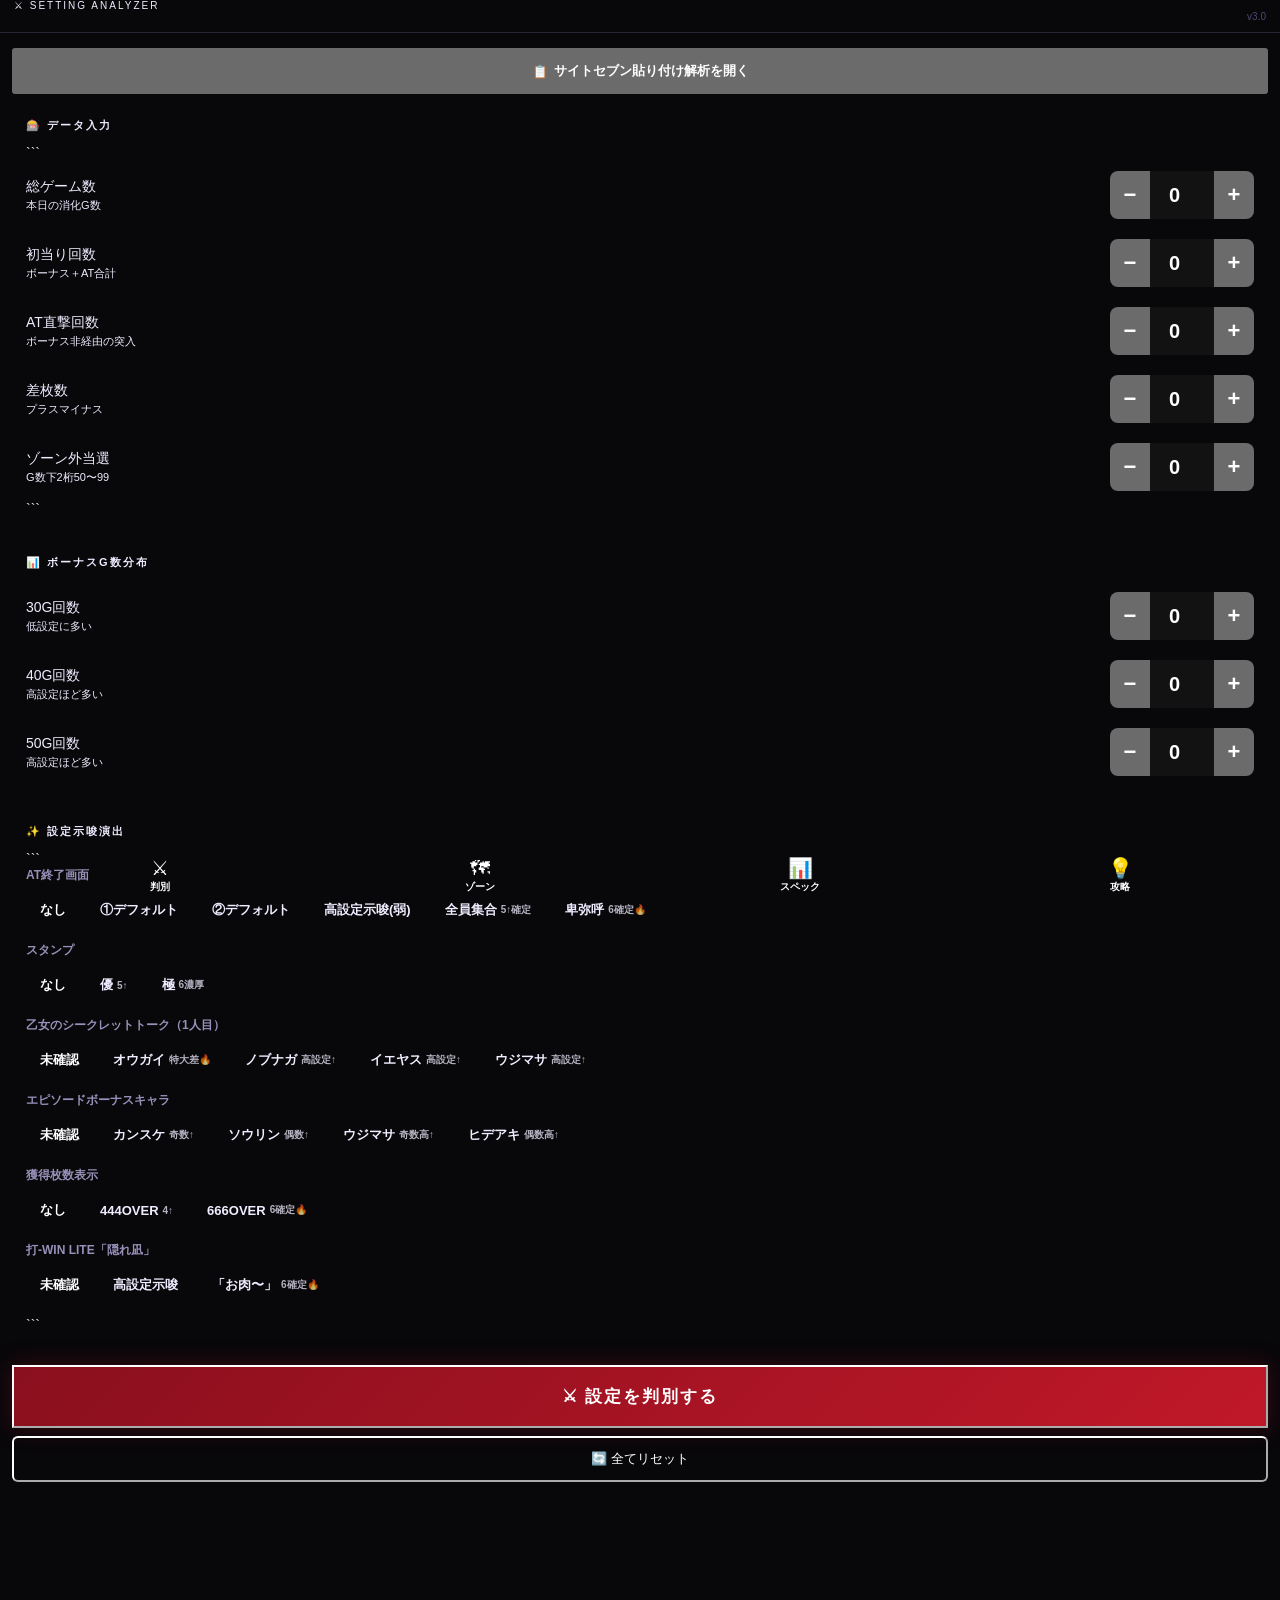
==== commit 718abc92: "index.html を更新" ====
--- a/otome4_kaiseki/index.html
+++ b/otome4_kaiseki/index.html
@@ -41,7 +41,7 @@
   font-family:'Noto Sans JP',sans-serif;font-size:14px;
   overscroll-behavior:none;
   padding-top:var(--hdr-h);
-  padding-bottom:calc(var(--tab-h) + env(safe-area-inset-bottom) + 8px);
+  padding-bottom:calc(var(--tab-h) + env(safe-area-inset-bottom) + 40px);
 }
 input,button,textarea{font-family:inherit;color-scheme:dark}
 
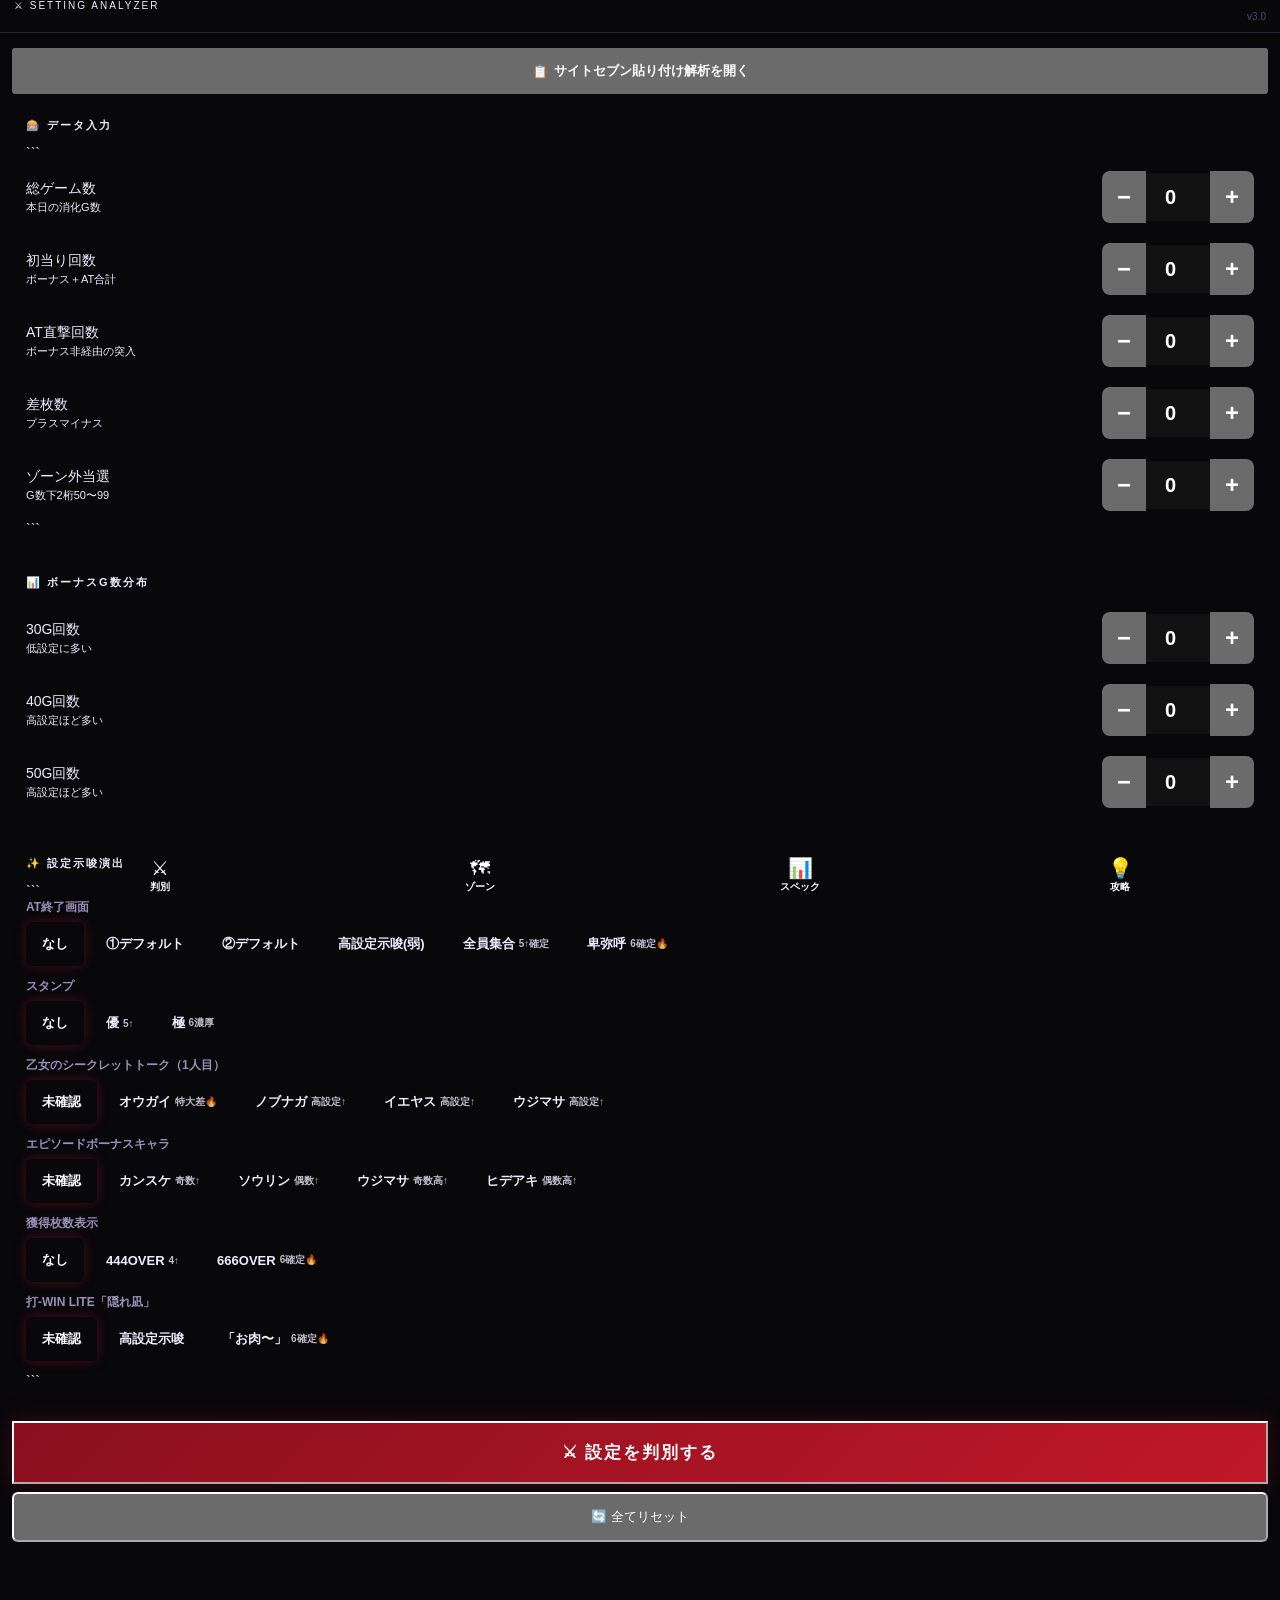
==== commit 676f8e15: "index.html を更新" ====
--- a/otome4_kaiseki/index.html
+++ b/otome4_kaiseki/index.html
@@ -117,13 +117,13 @@
 /* 数値入力: 大きく・数字キーボード対応 */
 .num-wrap{display:flex;align-items:center;gap:0;border:1px solid var(–border2);border-radius:8px;overflow:hidden}
 .num-btn{
-width:40px;height:48px;
+width:44px;height:52px;
 background:var(–bg3);border:none;
-color:var(–t1);font-size:22px;font-weight:700;
+color:var(–gold-hi);font-size:24px;font-weight:700;
 cursor:pointer;display:flex;align-items:center;justify-content:center;
-transition:background .1s;flex-shrink:0;
-}
-.num-btn:active{background:var(–border2)}
+transition:all .1s;flex-shrink:0;
+}
+.num-btn:active{background:var(–gold-dim);transform:scale(.9)}
 .num-inp{
 width:64px;height:48px;text-align:center;
 background:var(–bg3);border:none;border-left:1px solid var(–border);border-right:1px solid var(–border);
@@ -134,32 +134,49 @@
 /* ── CHIPS (大きめ・押しやすい) ── */
 .chips{display:flex;flex-wrap:wrap;gap:6px;margin:6px 0 12px}
 .chip{
-padding:9px 14px;border-radius:6px;font-size:13px;font-weight:700;
-cursor:pointer;border:1px solid var(–border2);
+padding:10px 16px;border-radius:6px;font-size:13px;font-weight:700;
+cursor:pointer;border:2px solid var(–border2);
 background:var(–bg3);color:var(–t3);
-transition:all .12s;white-space:nowrap;
-min-height:40px;display:flex;align-items:center;
-}
-.chip.on{background:var(–red-dim);border-color:var(–red);color:#fff}
-.chip.on.gold{background:var(–gold-dim);border-color:var(–gold);color:var(–gold-hi)}
-.chip.on.cyan{background:var(–cyan-dim);border-color:var(–cyan);color:var(–cyan)}
-.chip-sub{font-size:10px;opacity:.75;margin-left:4px}
+transition:all .1s;white-space:nowrap;
+min-height:44px;display:flex;align-items:center;
+}
+.chip:active{transform:scale(.94);background:var(–border2)}
+.chip.on{
+background:var(–red-dim);border-color:var(–red);color:#fff;
+box-shadow:0 0 12px #e0203a50;
+}
+.chip.on.gold{
+background:var(–gold-dim);border-color:var(–gold);color:var(–gold-hi);
+box-shadow:0 0 12px #c8922a50;
+}
+.chip.on.cyan{
+background:var(–cyan-dim);border-color:var(–cyan);color:var(–cyan);
+box-shadow:0 0 12px #18c8d450;
+}
+.chip-sub{font-size:10px;opacity:.8;margin-left:4px}
 
 /* ── 判別ボタン ── */
 .btn-judge{
 width:100%;padding:18px;margin-top:8px;
 background:linear-gradient(135deg,#8a0f1e,#c01828);
-border:1px solid var(–red);border-radius:var(–r);
+border:2px solid var(–red);border-radius:var(–r);
 color:#fff;font-size:17px;font-weight:900;letter-spacing:2px;
 cursor:pointer;box-shadow:0 0 24px #c0182840;
-transition:all .15s;
-}
-.btn-judge:active{transform:scale(.98);box-shadow:none}
+transition:all .1s;
+}
+.btn-judge:active{
+transform:scale(.95);
+background:linear-gradient(135deg,#ff2040,#c01828);
+box-shadow:0 0 50px #ff204099;
+border-color:#ff4060;
+}
 .btn-reset{
-width:100%;padding:12px;margin-top:8px;
-background:transparent;border:1px solid var(–border);
-border-radius:6px;color:var(–t3);font-size:13px;cursor:pointer;
-}
+width:100%;padding:14px;margin-top:8px;
+background:var(–bg3);border:1px solid var(–border2);
+border-radius:6px;color:var(–t2);font-size:13px;cursor:pointer;
+transition:all .1s;
+}
+.btn-reset:active{background:var(–border2);color:var(–t1)}
 
 /* ── 結果パネル ── */
 .result-panel{
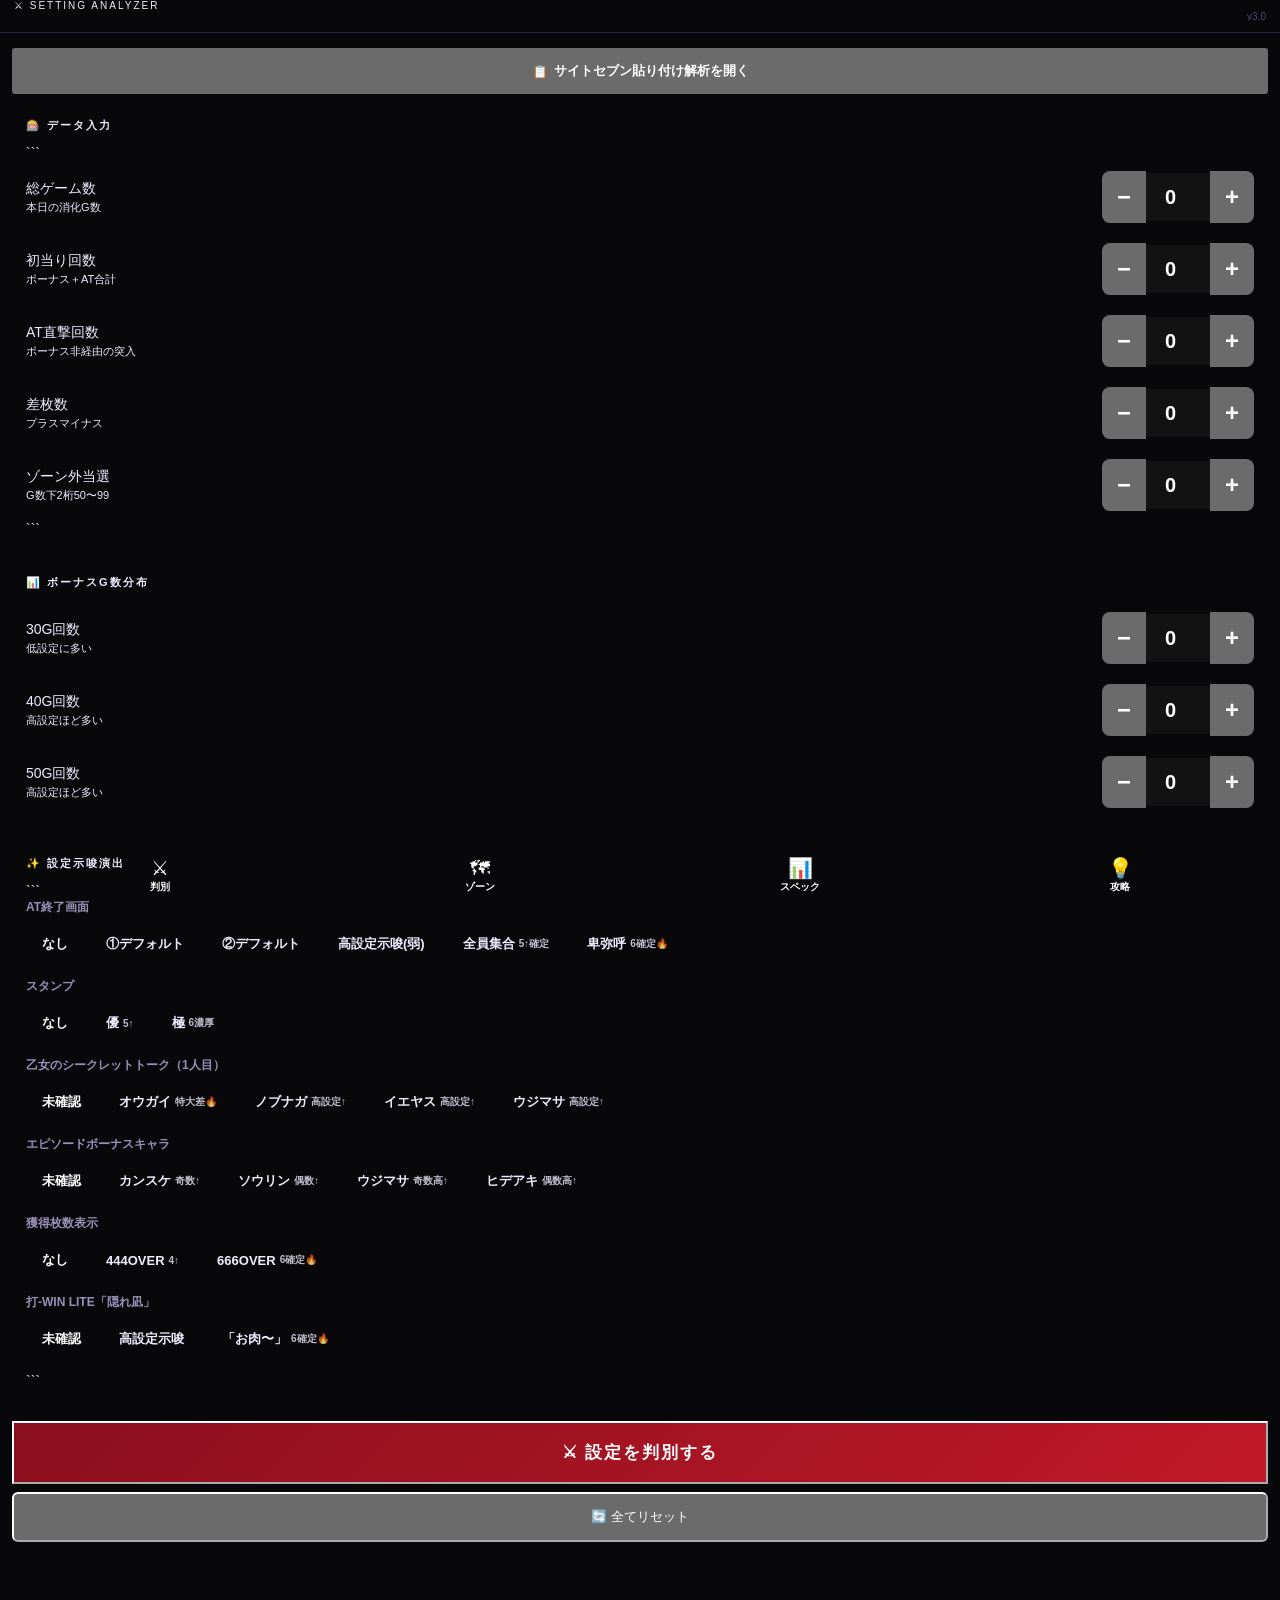
==== commit 3ca8c3f3: "index.html を更新" ====
--- a/otome4_kaiseki/index.html
+++ b/otome4_kaiseki/index.html
@@ -121,9 +121,9 @@
 background:var(–bg3);border:none;
 color:var(–gold-hi);font-size:24px;font-weight:700;
 cursor:pointer;display:flex;align-items:center;justify-content:center;
-transition:all .1s;flex-shrink:0;
-}
-.num-btn:active{background:var(–gold-dim);transform:scale(.9)}
+flex-shrink:0;
+}
+.num-btn:active{background:#f0b840;color:#000}
 .num-inp{
 width:64px;height:48px;text-align:center;
 background:var(–bg3);border:none;border-left:1px solid var(–border);border-right:1px solid var(–border);
@@ -137,22 +137,13 @@
 padding:10px 16px;border-radius:6px;font-size:13px;font-weight:700;
 cursor:pointer;border:2px solid var(–border2);
 background:var(–bg3);color:var(–t3);
-transition:all .1s;white-space:nowrap;
+white-space:nowrap;
 min-height:44px;display:flex;align-items:center;
 }
-.chip:active{transform:scale(.94);background:var(–border2)}
-.chip.on{
-background:var(–red-dim);border-color:var(–red);color:#fff;
-box-shadow:0 0 12px #e0203a50;
-}
-.chip.on.gold{
-background:var(–gold-dim);border-color:var(–gold);color:var(–gold-hi);
-box-shadow:0 0 12px #c8922a50;
-}
-.chip.on.cyan{
-background:var(–cyan-dim);border-color:var(–cyan);color:var(–cyan);
-box-shadow:0 0 12px #18c8d450;
-}
+.chip:active{background:#f0b840;border-color:#f0b840;color:#000}
+.chip.on{background:var(–red-dim);border-color:var(–red);color:#fff}
+.chip.on.gold{background:var(–gold-dim);border-color:var(–gold);color:var(–gold-hi)}
+.chip.on.cyan{background:var(–cyan-dim);border-color:var(–cyan);color:var(–cyan)}
 .chip-sub{font-size:10px;opacity:.8;margin-left:4px}
 
 /* ── 判別ボタン ── */
@@ -161,22 +152,19 @@
 background:linear-gradient(135deg,#8a0f1e,#c01828);
 border:2px solid var(–red);border-radius:var(–r);
 color:#fff;font-size:17px;font-weight:900;letter-spacing:2px;
-cursor:pointer;box-shadow:0 0 24px #c0182840;
-transition:all .1s;
+cursor:pointer;
 }
 .btn-judge:active{
-transform:scale(.95);
-background:linear-gradient(135deg,#ff2040,#c01828);
-box-shadow:0 0 50px #ff204099;
-border-color:#ff4060;
+background:#f0b840;
+border-color:#f0b840;
+color:#000;
 }
 .btn-reset{
 width:100%;padding:14px;margin-top:8px;
 background:var(–bg3);border:1px solid var(–border2);
 border-radius:6px;color:var(–t2);font-size:13px;cursor:pointer;
-transition:all .1s;
-}
-.btn-reset:active{background:var(–border2);color:var(–t1)}
+}
+.btn-reset:active{background:#f0b840;color:#000;border-color:#f0b840}
 
 /* ── 結果パネル ── */
 .result-panel{
